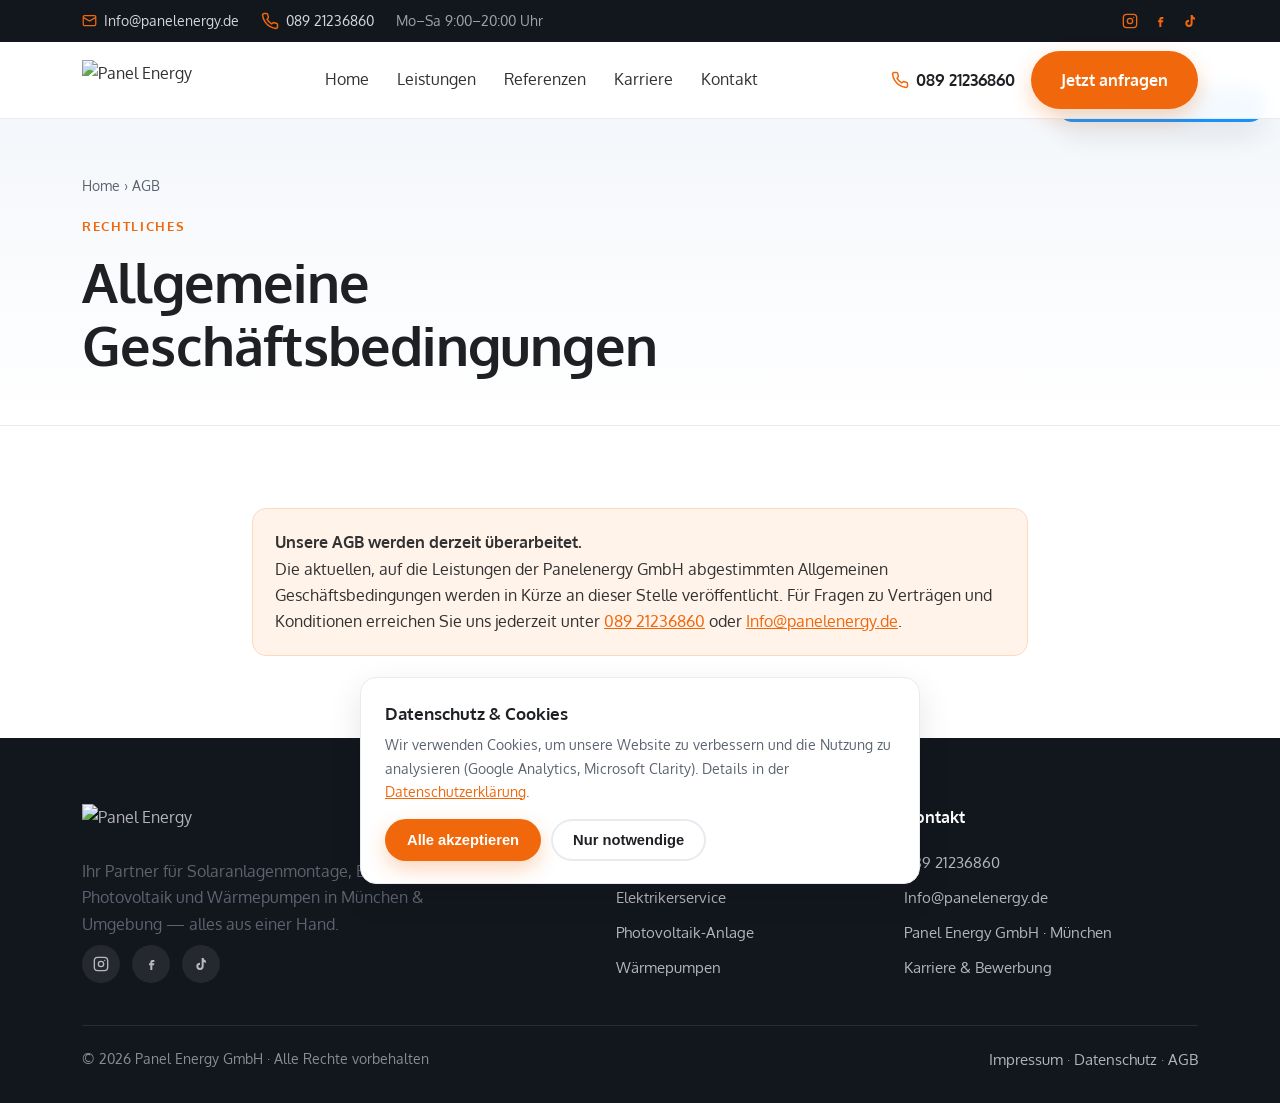
==== agb.html @ 55b68d63 "v3: ThermoSol-Vollflaechen-Hero (3 Buttons: Beratung/Telefon/Referenzen), Angebots-Panel neu gestalt" ====
<!DOCTYPE html>
<html lang="de">
<head>
<meta charset="UTF-8">
<meta name="viewport" content="width=device-width, initial-scale=1.0">
<title>AGB — Panel Energy München</title>
<meta name="description" content="Allgemeine Geschäftsbedingungen der Panelenergy GmbH, München.">
<meta name="robots" content="noindex, nofollow">
<link rel="preconnect" href="https://fonts.googleapis.com"><link rel="preconnect" href="https://fonts.gstatic.com" crossorigin>
<link href="https://fonts.googleapis.com/css2?family=Oxygen:wght@300;400;700&display=swap" rel="stylesheet">
<link rel="stylesheet" href="assets/style.css">
</head>
<body data-page="agb">
<div id="hdr"></div>

<section class="phero"><div class="wrap">
  <div class="crumb"><a href="index.html">Home</a> › AGB</div>
  <span class="eyebrow">Rechtliches</span>
  <h1>Allgemeine Geschäftsbedingungen</h1>
</div></section>

<section><div class="wrap prose">
  <div class="notice"><strong>Unsere AGB werden derzeit überarbeitet.</strong><br>Die aktuellen, auf die Leistungen der Panelenergy GmbH abgestimmten Allgemeinen Geschäftsbedingungen werden in Kürze an dieser Stelle veröffentlicht. Für Fragen zu Verträgen und Konditionen erreichen Sie uns jederzeit unter <a href="tel:+498921236860">089 21236860</a> oder <a href="mailto:Info@panelenergy.de">Info@panelenergy.de</a>.</div>
</div></section>

<div id="ftr"></div>
<script src="assets/site.js"></script>
</body>
</html>
---- assets/style.css ----
:root{
  --orange:#F0670C; --orange-600:#d25a09; --blue:#008AFD; --blue-600:#0072d6;
  --ink:#1e2024; --ink-2:#323232; --muted:#5b6470; --line:#e7ebf0;
  --bg:#ffffff; --soft:#f4f7fb; --dark:#12161d;
  --radius:14px; --shadow:0 12px 34px rgba(20,24,31,.10); --shadow-sm:0 4px 14px rgba(20,24,31,.06); --wrap:1160px;
  --font:'Oxygen', system-ui, -apple-system, 'Segoe UI', Roboto, sans-serif;
}
*{box-sizing:border-box;margin:0;padding:0}
html{scroll-behavior:smooth}
body{font-family:var(--font);color:var(--ink-2);background:var(--bg);line-height:1.65;-webkit-font-smoothing:antialiased;overflow-x:hidden}
h1,h2,h3{color:var(--ink);line-height:1.18;font-weight:700;letter-spacing:-.015em}
h1{font-size:clamp(2.05rem,4.6vw,3.35rem)}
h2{font-size:clamp(1.65rem,3.4vw,2.4rem)}
h3{font-size:1.2rem}
p{color:var(--muted)}
a{color:inherit;text-decoration:none}
img{max-width:100%;display:block}
.wrap{max-width:var(--wrap);margin:0 auto;padding:0 22px}
section{padding:82px 0}
.eyebrow{display:inline-block;font-size:.8rem;font-weight:700;letter-spacing:.13em;text-transform:uppercase;color:var(--orange);margin-bottom:14px}
.lead{font-size:1.14rem;max-width:60ch}
.btn{display:inline-flex;align-items:center;gap:.5em;font-weight:700;font-size:1rem;padding:14px 28px;border-radius:999px;transition:transform .18s,background .18s,box-shadow .18s;cursor:pointer;border:2px solid transparent;white-space:nowrap}
.btn-primary{background:var(--orange);color:#fff;box-shadow:0 8px 20px rgba(240,103,12,.28)}
.btn-primary:hover{background:var(--orange-600);transform:translateY(-2px);box-shadow:0 12px 26px rgba(240,103,12,.38)}
.btn-ghost{background:#fff;color:var(--ink);border-color:var(--line)}
.btn-ghost:hover{border-color:var(--orange);color:var(--orange);transform:translateY(-2px)}
.btn-light{background:rgba(255,255,255,.14);color:#fff;border-color:rgba(255,255,255,.3)}
.btn-light:hover{background:rgba(255,255,255,.24)}
.btn-block{width:100%;justify-content:center}
.center{text-align:center}
.head{max-width:660px;margin:0 auto 50px;text-align:center}
.head p{margin-top:12px}
.soft{background:var(--soft)}

.reveal{opacity:0;transform:translateY(26px);transition:opacity .7s ease,transform .7s ease}
.reveal.in{opacity:1;transform:none}
.reveal.d1{transition-delay:.08s}.reveal.d2{transition-delay:.16s}.reveal.d3{transition-delay:.24s}

/* Top info bar */
.topbar{background:var(--dark);color:rgba(255,255,255,.82);font-size:.86rem}
.topbar .wrap{display:flex;align-items:center;justify-content:space-between;height:42px;gap:20px}
.topbar .ti{display:flex;align-items:center;gap:22px;flex-wrap:wrap}
.topbar a{color:rgba(255,255,255,.82);display:inline-flex;align-items:center;gap:7px}
.topbar a:hover{color:#fff}.topbar svg{color:var(--orange)}
.topbar .soc{display:flex;gap:14px}.topbar .soc a:hover{color:var(--orange)}

/* Header */
header{position:sticky;top:0;z-index:50;background:rgba(255,255,255,.94);backdrop-filter:blur(10px);border-bottom:1px solid var(--line);transition:box-shadow .2s}
header.scrolled{box-shadow:var(--shadow-sm)}
.nav{display:flex;align-items:center;justify-content:space-between;height:76px}
.logo img{height:40px;width:auto}
.menu{display:flex;align-items:center;gap:28px}
.menu a{font-size:.98rem;color:var(--ink-2);font-weight:400;position:relative;padding:4px 0}
.menu a::after{content:"";position:absolute;left:0;bottom:-2px;width:0;height:2px;background:var(--orange);transition:width .22s}
.menu a:hover,.menu a.active{color:var(--orange)}
.menu a:hover::after,.menu a.active::after{width:100%}
.nav-cta{display:flex;align-items:center;gap:16px}
.phone{display:flex;align-items:center;gap:7px;font-weight:700;color:var(--ink);white-space:nowrap}
.phone svg{color:var(--orange)}
.burger{display:none;background:none;border:0;cursor:pointer;padding:6px}
.burger span{display:block;width:26px;height:2px;background:var(--ink);margin:5px 0;transition:.2s}

/* Hero (home) */
.hero{background:radial-gradient(1200px 500px at 78% -8%,#eaf3ff 0,transparent 60%),linear-gradient(180deg,var(--soft),#fff);overflow:hidden}
.hero-grid{display:grid;grid-template-columns:1.05fr .95fr;gap:52px;align-items:center}
.hero h1{margin-bottom:18px}.hero .lead{margin-bottom:28px}
.hero-cta{display:flex;gap:14px;flex-wrap:wrap;margin-bottom:26px}
.chips{display:flex;flex-wrap:wrap;gap:10px 22px}
.chip{display:flex;align-items:center;gap:8px;font-weight:700;color:var(--ink);font-size:.95rem}
.chip svg{color:var(--blue);flex:none}
.hero-img{position:relative}
.hero-img>img{width:100%;border-radius:20px;box-shadow:var(--shadow);object-fit:cover;aspect-ratio:4/3;background:linear-gradient(135deg,#dfeafc,#ffe6d3)}
.hero-badge{position:absolute;left:-14px;bottom:24px;background:#fff;border-radius:14px;box-shadow:var(--shadow);padding:14px 18px;display:flex;align-items:center;gap:12px;animation:float 4s ease-in-out infinite}
@keyframes float{0%,100%{transform:translateY(0)}50%{transform:translateY(-9px)}}
.hero-badge .num{font-size:1.5rem;font-weight:700;color:var(--orange);line-height:1}
.hero-badge small{color:var(--muted);font-size:.82rem}

/* Page hero (subpages) */
.phero{background:linear-gradient(180deg,var(--soft),#fff);padding:56px 0 48px;border-bottom:1px solid var(--line)}
.phero .crumb{font-size:.86rem;color:var(--muted);margin-bottom:14px}
.phero .crumb a:hover{color:var(--orange)}
.phero h1{max-width:20ch}
.phero p{margin-top:14px;max-width:60ch;font-size:1.1rem}

/* Partner bar */
.partners{border-top:1px solid var(--line);border-bottom:1px solid var(--line);background:#fff}
.partners .wrap{display:flex;align-items:center;justify-content:center;gap:14px 40px;flex-wrap:wrap;padding:26px 22px}
.partners span:first-child{color:var(--muted);font-size:.9rem}
.partners b{font-size:1.15rem;color:var(--ink);letter-spacing:.02em;opacity:.72}

/* Service cards */
.grid-4{display:grid;grid-template-columns:repeat(4,1fr);gap:24px}
.grid-2{display:grid;grid-template-columns:1fr 1fr;gap:24px}
.scard{background:#fff;border:1px solid var(--line);border-radius:var(--radius);overflow:hidden;transition:transform .22s,box-shadow .22s,border-color .22s;display:block}
.scard:hover{transform:translateY(-6px);box-shadow:var(--shadow);border-color:transparent}
.scard .ph{aspect-ratio:16/11;overflow:hidden;background:var(--soft)}
.scard .ph img{width:100%;height:100%;object-fit:cover;transition:transform .5s}
.scard:hover .ph img{transform:scale(1.07)}
.scard .bd{padding:22px 22px 26px}
.scard h3{margin-bottom:8px}.scard p{font-size:.94rem;margin-bottom:14px}
.more{font-weight:700;color:var(--orange);font-size:.92rem;display:inline-flex;align-items:center;gap:6px;transition:gap .2s}
.more:hover{gap:11px}

/* Steps */
.grid-3{display:grid;grid-template-columns:repeat(3,1fr);gap:24px}
.step{background:#fff;border-radius:var(--radius);padding:32px 28px;border:1px solid var(--line);transition:transform .2s,box-shadow .2s}
.step:hover{transform:translateY(-5px);box-shadow:var(--shadow)}
.step .n{font-size:2.5rem;font-weight:700;color:#ffd0b0;line-height:1;margin-bottom:10px}
.step h3{margin-bottom:8px}.step p{font-size:.95rem}

/* Advantages + stats */
.adv-grid{display:grid;grid-template-columns:1fr 1fr;gap:54px;align-items:center}
.adv ul{list-style:none;margin-top:22px;display:grid;gap:16px}
.adv li{display:flex;gap:13px;align-items:flex-start}
.adv li svg{color:var(--blue);flex:none;margin-top:3px}
.adv li b{color:var(--ink);display:block}.adv li span{color:var(--muted);font-size:.95rem}
.stats{display:grid;grid-template-columns:1fr 1fr;gap:18px}
.stat{background:var(--dark);color:#fff;border-radius:var(--radius);padding:30px 26px}
.stat .v{font-size:2.1rem;font-weight:700;color:#fff;line-height:1}
.stat .v em{color:var(--orange);font-style:normal}
.stat small{color:rgba(255,255,255,.7);font-size:.9rem;display:block;margin-top:6px}

/* Quiz / Anfrage-Panel */
.offer{background:linear-gradient(135deg,#12161d,#1e2836);color:#fff}
.offer .head h2{color:#fff}.offer .head p{color:rgba(255,255,255,.75)}
.quiz{max-width:720px;margin:0 auto;background:rgba(255,255,255,.05);border:1px solid rgba(255,255,255,.12);border-radius:22px;padding:36px}
.quiz .prog{height:7px;border-radius:99px;background:rgba(255,255,255,.14);margin-bottom:24px;overflow:hidden}
.quiz .prog i{display:block;height:100%;background:var(--orange);width:20%;transition:width .4s}
.quiz .q{font-size:1.3rem;font-weight:700;color:#fff;text-align:center;margin-bottom:24px}
.qstep{display:none}.qstep.active{display:block;animation:fade .4s}
@keyframes fade{from{opacity:0;transform:translateY(8px)}to{opacity:1;transform:none}}
.opts{display:grid;grid-template-columns:repeat(4,1fr);gap:14px}
.opts.two{grid-template-columns:repeat(2,1fr);max-width:460px;margin:0 auto}
.opt{background:rgba(255,255,255,.05);border:1.5px solid rgba(255,255,255,.16);border-radius:14px;padding:16px 10px;text-align:center;font-weight:700;color:#fff;cursor:pointer;transition:.16s}
.opt img{width:100%;aspect-ratio:1;object-fit:cover;border-radius:10px;margin-bottom:10px;background:rgba(255,255,255,.08)}
.opt:hover{border-color:var(--orange);background:rgba(240,103,12,.16);transform:translateY(-3px)}
.quiz .foot{display:flex;justify-content:space-between;align-items:center;margin-top:22px;color:rgba(255,255,255,.55);font-size:.85rem}
.quiz .back{background:none;border:0;color:rgba(255,255,255,.6);cursor:pointer;font-family:inherit;font-size:.9rem}
.quiz .back:hover{color:#fff}

/* Forms */
.form-grid{display:grid;grid-template-columns:1fr 1fr;gap:16px}
.field{display:flex;flex-direction:column;gap:6px}
.field.full{grid-column:span 2}
.field label{font-size:.88rem;font-weight:700;color:var(--ink)}
.field input,.field select,.field textarea{background:#fff;border:1.5px solid var(--line);border-radius:10px;padding:13px 15px;font-family:inherit;font-size:.97rem;color:var(--ink-2);width:100%}
.field textarea{min-height:120px;resize:vertical}
.field input:focus,.field select,.field textarea:focus{outline:none;border-color:var(--orange)}
.consent{display:flex;gap:10px;align-items:flex-start;font-size:.86rem;color:var(--muted)}
.consent input{margin-top:3px;flex:none}
.contact-split{display:grid;grid-template-columns:.9fr 1.1fr;gap:44px;align-items:start}
.contact-info{display:grid;gap:20px}
.ci{display:flex;gap:14px;align-items:flex-start}
.ci .ico{width:46px;height:46px;border-radius:12px;background:#fff3ea;display:grid;place-items:center;color:var(--orange);flex:none}
.ci b{color:var(--ink);display:block}.ci span{color:var(--muted);font-size:.95rem}
.form-card{background:#fff;border:1px solid var(--line);border-radius:18px;padding:32px;box-shadow:var(--shadow-sm)}
.form-ok{text-align:center;padding:26px 10px}
.form-ok .tick{font-size:2.6rem}

/* Gallery / references */
.gallery{display:grid;grid-template-columns:repeat(3,1fr);gap:18px}
.gitem{border-radius:14px;overflow:hidden;position:relative;aspect-ratio:4/3;background:var(--soft)}
.gitem img{width:100%;height:100%;object-fit:cover;transition:transform .5s}
.gitem:hover img{transform:scale(1.06)}
.gitem .cap{position:absolute;left:0;right:0;bottom:0;padding:26px 16px 14px;color:#fff;font-weight:700;font-size:.95rem;background:linear-gradient(transparent,rgba(0,0,0,.72))}
.testi{display:grid;grid-template-columns:repeat(3,1fr);gap:22px}
.tcard{background:#fff;border:1px solid var(--line);border-radius:var(--radius);padding:26px}
.tcard .stars{color:var(--orange);letter-spacing:2px;margin-bottom:10px}
.tcard p{color:var(--ink-2);font-style:italic}
.tcard .who{margin-top:14px;font-weight:700;color:var(--ink);font-style:normal;font-size:.92rem}

/* FAQ */
.faq-list{max-width:780px;margin:0 auto;display:grid;gap:12px}
details{background:#fff;border:1px solid var(--line);border-radius:12px;padding:2px 22px;transition:box-shadow .2s}
details[open]{box-shadow:var(--shadow-sm)}
summary{cursor:pointer;font-weight:700;color:var(--ink);padding:18px 0;list-style:none;display:flex;justify-content:space-between;align-items:center;gap:16px}
summary::-webkit-details-marker{display:none}
summary::after{content:"+";color:var(--orange);font-size:1.5rem;font-weight:400;transition:.2s;flex:none}
details[open] summary::after{transform:rotate(45deg)}
details p{padding-bottom:20px;font-size:.97rem}

/* CTA band */
.cta-band{background:linear-gradient(120deg,var(--orange),var(--orange-600));color:#fff}
.cta-band .wrap{display:flex;align-items:center;justify-content:space-between;gap:30px;flex-wrap:wrap}
.cta-band h2{color:#fff}.cta-band p{color:rgba(255,255,255,.92);margin-top:6px}
.cta-band .phone-lg{font-size:1.6rem;font-weight:700;color:#fff;display:flex;align-items:center;gap:10px}

/* Footer */
footer{background:var(--dark);color:rgba(255,255,255,.68);padding:66px 0 30px}
.foot-grid{display:grid;grid-template-columns:2fr 1fr 1.2fr;gap:44px;padding-bottom:40px;border-bottom:1px solid rgba(255,255,255,.1)}
footer h4{color:#fff;font-size:1rem;margin-bottom:16px;font-weight:700}
footer .flogo{height:38px;margin-bottom:16px}
footer a{color:rgba(255,255,255,.68);font-size:.94rem;display:block;padding:5px 0}
footer a:hover{color:var(--orange)}
.fsoc{display:flex;gap:12px;margin-top:8px}
.fsoc a{width:38px;height:38px;border-radius:50%;background:rgba(255,255,255,.08);display:grid;place-items:center;padding:0}
.fsoc a:hover{background:var(--orange)}
.foot-bottom{display:flex;justify-content:space-between;gap:16px;flex-wrap:wrap;padding-top:22px;font-size:.86rem;color:rgba(255,255,255,.5)}
.foot-bottom a{display:inline;padding:0}

/* Popup modal */
.modal{position:fixed;inset:0;z-index:200;background:rgba(10,14,20,.6);backdrop-filter:blur(4px);display:none;align-items:center;justify-content:center;padding:20px;opacity:0;transition:opacity .3s}
.modal.show{display:flex;opacity:1}
.modal-box{background:#fff;border-radius:20px;max-width:460px;width:100%;padding:36px 32px;position:relative;box-shadow:var(--shadow);transform:translateY(16px);transition:transform .3s}
.modal.show .modal-box{transform:none}
.modal-x{position:absolute;top:14px;right:16px;background:none;border:0;font-size:1.7rem;color:var(--muted);cursor:pointer;line-height:1}
.modal-x:hover{color:var(--ink)}
.modal-box .eyebrow{margin-bottom:8px}.modal-box h3{font-size:1.5rem;margin-bottom:8px}.modal-box p{font-size:.95rem;margin-bottom:18px}
.mform{display:grid;gap:12px}
.mform input{background:var(--soft);border:1.5px solid var(--line);border-radius:10px;padding:13px 15px;font-family:inherit;font-size:.95rem}
.mform input:focus{outline:none;border-color:var(--orange)}

/* Cookie banner */
.cookie{position:fixed;left:16px;right:16px;bottom:16px;z-index:180;max-width:560px;margin:0 auto;background:#fff;border:1px solid var(--line);border-radius:16px;box-shadow:var(--shadow);padding:22px 24px;display:none}
.cookie.show{display:block;animation:cookieUp .4s}
@keyframes cookieUp{from{opacity:0;transform:translateY(20px)}to{opacity:1;transform:none}}
.cookie h4{color:var(--ink);font-size:1.05rem;margin-bottom:6px}
.cookie p{font-size:.88rem;margin-bottom:16px}
.cookie p a{color:var(--orange);text-decoration:underline}
.cookie .row{display:flex;gap:10px;flex-wrap:wrap}
.cookie .btn{padding:11px 20px;font-size:.92rem}
.btn-outline{background:#fff;color:var(--ink);border-color:var(--line)}
.btn-outline:hover{border-color:var(--orange);color:var(--orange)}

.draft-note{position:fixed;top:88px;right:14px;z-index:40;background:var(--blue);color:#fff;font-size:.74rem;font-weight:700;padding:7px 13px;border-radius:99px;box-shadow:var(--shadow);opacity:.92}

/* Responsive */
@media(max-width:980px){
  .hero-grid,.adv-grid,.contact-split{grid-template-columns:1fr;gap:38px}
  .hero-img{order:-1}
  .grid-4{grid-template-columns:1fr 1fr}
  .opts{grid-template-columns:repeat(2,1fr)}
  .gallery,.testi{grid-template-columns:1fr 1fr}
  .menu,.nav-cta .phone{display:none}
  .burger{display:block}
  .menu.open{display:flex;position:absolute;top:76px;left:0;right:0;flex-direction:column;background:#fff;border-bottom:1px solid var(--line);padding:14px 22px;gap:2px;box-shadow:var(--shadow);z-index:60}
  .menu.open a{padding:12px 0;border-bottom:1px solid var(--line);width:100%}
  .menu.open a::after{display:none}
}
@media(max-width:760px){
  .nav-cta .btn-primary{display:none}
  section{padding:58px 0}
  .grid-3,.grid-4,.grid-2,.foot-grid,.testi{grid-template-columns:1fr}
  .stats,.gallery{grid-template-columns:1fr 1fr}
  .form-grid{grid-template-columns:1fr}.field.full{grid-column:span 1}
  .topbar .ti .hrs,.topbar .ti .mail{display:none}
  .topbar .wrap{height:auto;padding-top:8px;padding-bottom:8px}
  .quiz{padding:24px 18px}.opts{grid-template-columns:1fr}.opts.two{grid-template-columns:1fr 1fr}
  .cta-band .wrap{flex-direction:column;align-items:flex-start}
}

/* === Full-bleed hero (home) === */
.hero2{position:relative;min-height:620px;display:flex;align-items:center;background:#0f141b;overflow:hidden}
.hero2 .bg{position:absolute;inset:0;z-index:0}
.hero2 .bg img{width:100%;height:100%;object-fit:cover}
.hero2 .bg::after{content:"";position:absolute;inset:0;background:linear-gradient(95deg,rgba(9,12,18,.92),rgba(9,12,18,.62) 55%,rgba(9,12,18,.28))}
.hero2 .wrap{position:relative;z-index:2;padding:96px 22px}
.hero2 .inner{max-width:660px}
.hero2 .eyebrow{color:#ffb37a}
.hero2 h1{color:#fff}.hero2 h1 em{color:var(--orange);font-style:normal}
.hero2 .lead{color:rgba(255,255,255,.85);margin:18px 0 28px}
.hero2 .hero-cta{margin-bottom:24px}
.hero2 .chips .chip{color:#fff}.hero2 .chips .chip svg{color:var(--orange)}
.btn-glass{background:rgba(255,255,255,.12);color:#fff;border-color:rgba(255,255,255,.32)}
.btn-glass:hover{background:rgba(255,255,255,.22);color:#fff;transform:translateY(-2px)}

/* === Redesigned Anfrage-Panel === */
.offer2{background:var(--soft)}
.quiz2{max-width:860px;margin:0 auto;background:#fff;border:1px solid var(--line);border-radius:22px;box-shadow:var(--shadow);padding:40px}
.quiz2 .prog{height:7px;border-radius:99px;background:var(--line);margin-bottom:26px;overflow:hidden}
.quiz2 .prog i{display:block;height:100%;background:var(--orange);width:20%;transition:width .4s}
.quiz2 .q{font-size:1.35rem;font-weight:700;color:var(--ink);text-align:center;margin-bottom:26px}
.opt2grid{display:grid;grid-template-columns:repeat(4,1fr);gap:14px}
.opt2grid.two{grid-template-columns:repeat(2,1fr);max-width:520px;margin:0 auto}
.opt2{background:#fff;border:1.5px solid var(--line);border-radius:16px;padding:14px 12px;text-align:center;font-weight:700;color:var(--ink);cursor:pointer;transition:.16s;font-size:.95rem}
.opt2 img{width:100%;aspect-ratio:1;object-fit:cover;border-radius:11px;margin-bottom:10px;background:var(--soft)}
.opt2:hover{border-color:var(--orange);box-shadow:var(--shadow-sm);transform:translateY(-3px)}
.quiz2 .foot{display:flex;justify-content:space-between;align-items:center;margin-top:24px;color:var(--muted);font-size:.85rem}
.quiz2 .back{background:none;border:0;color:var(--muted);cursor:pointer;font-family:inherit;font-size:.9rem}
.quiz2 .back:hover{color:var(--orange)}

/* === Legal / prose pages === */
.prose{max-width:820px;margin:0 auto}
.prose h2{font-size:1.3rem;margin:32px 0 10px}
.prose h3{font-size:1.08rem;margin:22px 0 8px}
.prose p{margin-bottom:12px}
.prose ul{margin:0 0 12px 20px}.prose li{margin-bottom:6px;color:var(--muted)}
.prose .box{background:var(--soft);border:1px solid var(--line);border-radius:14px;padding:22px 24px;margin-bottom:20px}
.prose .box p{margin-bottom:4px;color:var(--ink-2)}
.prose a{color:var(--orange);text-decoration:underline}
.notice{background:#fff3ea;border:1px solid #ffd9bf;border-radius:14px;padding:20px 22px;color:var(--ink-2)}
@media(max-width:980px){.opt2grid{grid-template-columns:repeat(2,1fr)}}
@media(max-width:760px){.hero2{min-height:520px}.hero2 .wrap{padding:70px 22px}.quiz2{padding:26px 18px}.opt2grid{grid-template-columns:1fr 1fr}}
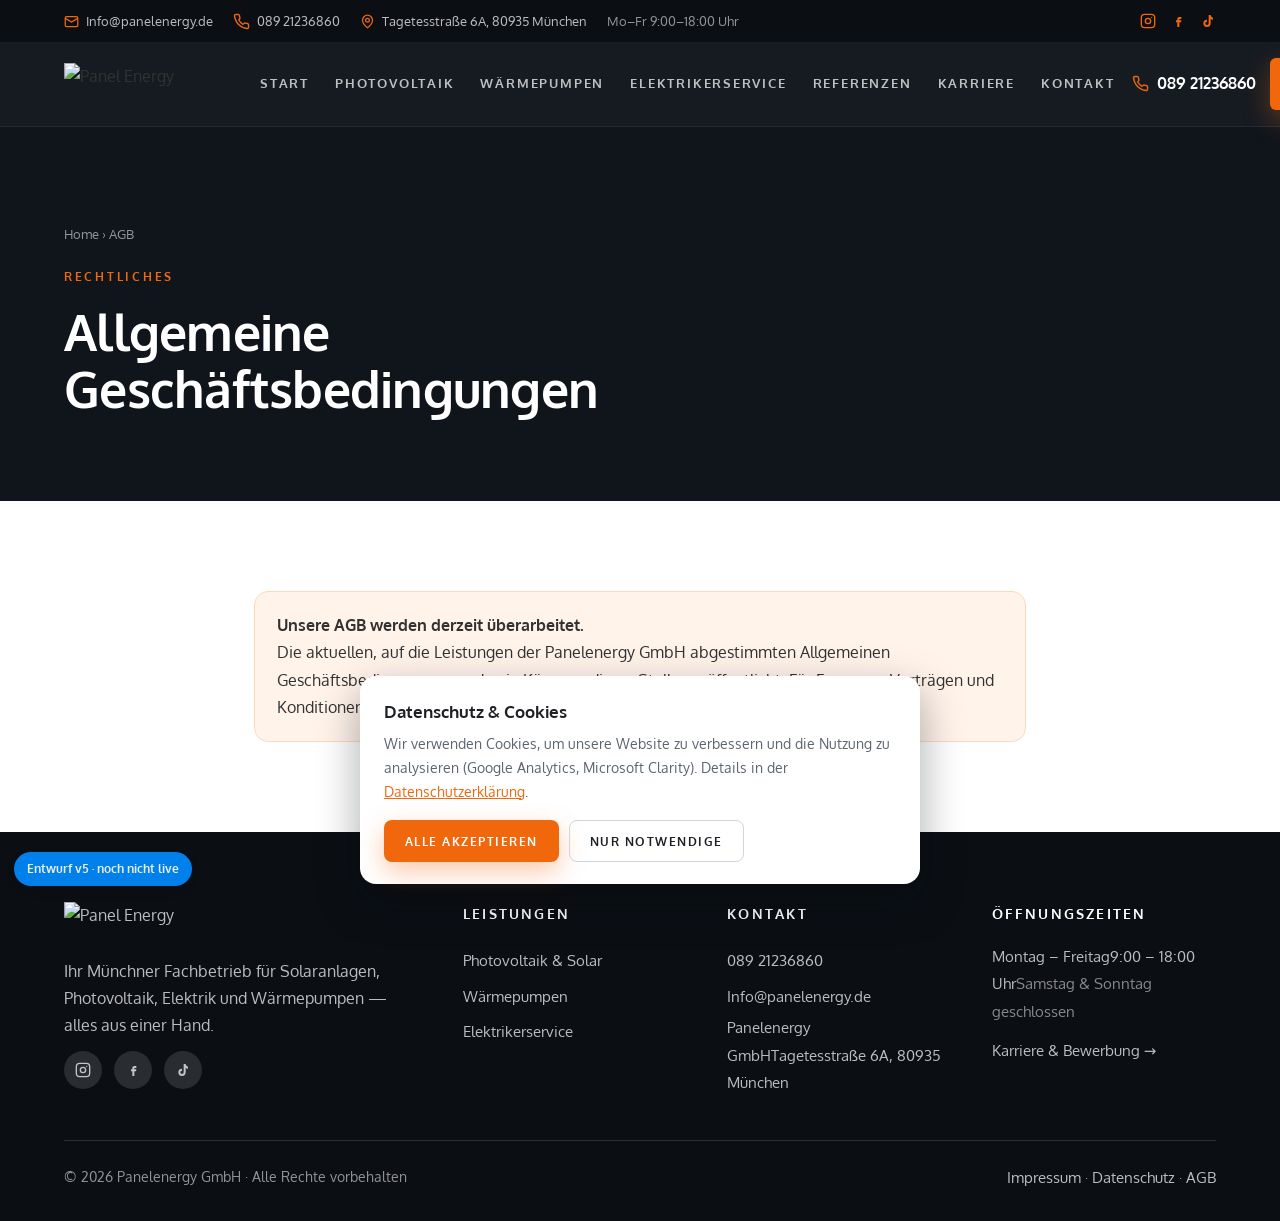
==== commit e5694b2a: "v7: Echte Viessmann-Produktbilder (Vitocal/Vitovolt/Vitocharge 5-10-15kWh/Wallbox) auf Unterseiten +" ====
--- a/agb.html
+++ b/agb.html
@@ -8,6 +8,7 @@
 <meta name="robots" content="noindex, nofollow">
 <link rel="preconnect" href="https://fonts.googleapis.com"><link rel="preconnect" href="https://fonts.gstatic.com" crossorigin>
 <link href="https://fonts.googleapis.com/css2?family=Oxygen:wght@300;400;700&display=swap" rel="stylesheet">
+<link rel="icon" type="image/svg+xml" href="assets/favicon.svg">
 <link rel="stylesheet" href="assets/style.css">
 </head>
 <body data-page="agb">
--- a/assets/style.css
+++ b/assets/style.css
@@ -1,163 +1,268 @@
+/* ============================================================
+   PANEL ENERGY — v4 "Premium Dark" (Aufbau & Nutzerführung nach
+   ThermoSol-Vorbild, eigenständiges Design in Panel-Energy-CI)
+   ============================================================ */
 :root{
-  --orange:#F0670C; --orange-600:#d25a09; --blue:#008AFD; --blue-600:#0072d6;
+  --orange:#F0670C; --orange-600:#d25a09; --blue:#008AFD;
   --ink:#1e2024; --ink-2:#323232; --muted:#5b6470; --line:#e7ebf0;
-  --bg:#ffffff; --soft:#f4f7fb; --dark:#12161d;
-  --radius:14px; --shadow:0 12px 34px rgba(20,24,31,.10); --shadow-sm:0 4px 14px rgba(20,24,31,.06); --wrap:1160px;
+  --dark-0:#0b0f14; --dark-1:#10151c; --dark-2:#161d26; --dark-3:#1e2731;
+  --w:#ffffff; --w72:rgba(255,255,255,.72); --w55:rgba(255,255,255,.55); --w12:rgba(255,255,255,.12);
+  --soft:#f4f7fb;
+  --radius:14px; --shadow:0 16px 44px rgba(5,8,12,.35); --shadow-sm:0 4px 14px rgba(20,24,31,.08); --wrap:1200px;
   --font:'Oxygen', system-ui, -apple-system, 'Segoe UI', Roboto, sans-serif;
 }
 *{box-sizing:border-box;margin:0;padding:0}
 html{scroll-behavior:smooth}
-body{font-family:var(--font);color:var(--ink-2);background:var(--bg);line-height:1.65;-webkit-font-smoothing:antialiased;overflow-x:hidden}
-h1,h2,h3{color:var(--ink);line-height:1.18;font-weight:700;letter-spacing:-.015em}
-h1{font-size:clamp(2.05rem,4.6vw,3.35rem)}
-h2{font-size:clamp(1.65rem,3.4vw,2.4rem)}
-h3{font-size:1.2rem}
+body{font-family:var(--font);color:var(--ink-2);background:#fff;line-height:1.7;-webkit-font-smoothing:antialiased;overflow-x:hidden}
+h1,h2,h3{color:var(--ink);line-height:1.15;font-weight:700;letter-spacing:-.015em}
+h1{font-size:clamp(2.3rem,5vw,4rem)}
+h2{font-size:clamp(1.7rem,3.4vw,2.5rem)}
+h3{font-size:1.18rem}
 p{color:var(--muted)}
 a{color:inherit;text-decoration:none}
 img{max-width:100%;display:block}
-.wrap{max-width:var(--wrap);margin:0 auto;padding:0 22px}
-section{padding:82px 0}
-.eyebrow{display:inline-block;font-size:.8rem;font-weight:700;letter-spacing:.13em;text-transform:uppercase;color:var(--orange);margin-bottom:14px}
-.lead{font-size:1.14rem;max-width:60ch}
-.btn{display:inline-flex;align-items:center;gap:.5em;font-weight:700;font-size:1rem;padding:14px 28px;border-radius:999px;transition:transform .18s,background .18s,box-shadow .18s;cursor:pointer;border:2px solid transparent;white-space:nowrap}
-.btn-primary{background:var(--orange);color:#fff;box-shadow:0 8px 20px rgba(240,103,12,.28)}
-.btn-primary:hover{background:var(--orange-600);transform:translateY(-2px);box-shadow:0 12px 26px rgba(240,103,12,.38)}
-.btn-ghost{background:#fff;color:var(--ink);border-color:var(--line)}
-.btn-ghost:hover{border-color:var(--orange);color:var(--orange);transform:translateY(-2px)}
-.btn-light{background:rgba(255,255,255,.14);color:#fff;border-color:rgba(255,255,255,.3)}
-.btn-light:hover{background:rgba(255,255,255,.24)}
-.btn-block{width:100%;justify-content:center}
+.wrap{max-width:var(--wrap);margin:0 auto;padding:0 24px}
+section{padding:90px 0}
+.eyebrow{display:inline-block;font-size:.78rem;font-weight:700;letter-spacing:.22em;text-transform:uppercase;color:var(--orange);margin-bottom:16px}
+.lead{font-size:1.14rem;max-width:62ch}
 .center{text-align:center}
-.head{max-width:660px;margin:0 auto 50px;text-align:center}
+.head{max-width:700px;margin:0 auto 54px;text-align:center}
 .head p{margin-top:12px}
-.soft{background:var(--soft)}
-
-.reveal{opacity:0;transform:translateY(26px);transition:opacity .7s ease,transform .7s ease}
+
+/* Dark sections */
+.sec-dark{background:var(--dark-1)}
+.sec-darker{background:var(--dark-0)}
+.sec-dark h1,.sec-dark h2,.sec-dark h3,.sec-darker h1,.sec-darker h2,.sec-darker h3{color:var(--w)}
+.sec-dark p,.sec-darker p{color:var(--w72)}
+.sec-soft{background:var(--soft)}
+
+/* Buttons — uppercase, ThermoSol-artig */
+.btn{display:inline-flex;align-items:center;justify-content:center;gap:.55em;font-weight:700;font-size:.86rem;letter-spacing:.12em;text-transform:uppercase;padding:16px 30px;border-radius:6px;transition:transform .18s,background .18s,box-shadow .18s,border-color .18s;cursor:pointer;border:1.5px solid transparent;white-space:nowrap;font-family:inherit}
+.btn-primary{background:var(--orange);color:#fff;box-shadow:0 10px 26px rgba(240,103,12,.35)}
+.btn-primary:hover{background:var(--orange-600);transform:translateY(-2px)}
+.btn-glass{background:rgba(255,255,255,.08);color:#fff;border-color:rgba(255,255,255,.35);backdrop-filter:blur(4px)}
+.btn-glass:hover{background:rgba(255,255,255,.18);transform:translateY(-2px)}
+.btn-dark{background:var(--dark-1);color:#fff}
+.btn-dark:hover{background:var(--dark-3);transform:translateY(-2px)}
+.btn-outline{background:transparent;color:var(--ink);border-color:#cdd5de}
+.btn-outline:hover{border-color:var(--orange);color:var(--orange)}
+.btn-block{width:100%}
+
+/* Reveal */
+.reveal{opacity:0;transform:translateY(30px);transition:opacity .8s ease,transform .8s ease}
 .reveal.in{opacity:1;transform:none}
-.reveal.d1{transition-delay:.08s}.reveal.d2{transition-delay:.16s}.reveal.d3{transition-delay:.24s}
-
-/* Top info bar */
-.topbar{background:var(--dark);color:rgba(255,255,255,.82);font-size:.86rem}
-.topbar .wrap{display:flex;align-items:center;justify-content:space-between;height:42px;gap:20px}
-.topbar .ti{display:flex;align-items:center;gap:22px;flex-wrap:wrap}
-.topbar a{color:rgba(255,255,255,.82);display:inline-flex;align-items:center;gap:7px}
-.topbar a:hover{color:#fff}.topbar svg{color:var(--orange)}
-.topbar .soc{display:flex;gap:14px}.topbar .soc a:hover{color:var(--orange)}
-
-/* Header */
-header{position:sticky;top:0;z-index:50;background:rgba(255,255,255,.94);backdrop-filter:blur(10px);border-bottom:1px solid var(--line);transition:box-shadow .2s}
-header.scrolled{box-shadow:var(--shadow-sm)}
-.nav{display:flex;align-items:center;justify-content:space-between;height:76px}
-.logo img{height:40px;width:auto}
-.menu{display:flex;align-items:center;gap:28px}
-.menu a{font-size:.98rem;color:var(--ink-2);font-weight:400;position:relative;padding:4px 0}
-.menu a::after{content:"";position:absolute;left:0;bottom:-2px;width:0;height:2px;background:var(--orange);transition:width .22s}
-.menu a:hover,.menu a.active{color:var(--orange)}
+.reveal.d1{transition-delay:.1s}.reveal.d2{transition-delay:.2s}.reveal.d3{transition-delay:.3s}
+
+/* Topbar */
+.topbar{background:var(--dark-0);color:var(--w72);font-size:.84rem;position:relative;z-index:60}
+.topbar .wrap{display:flex;align-items:center;justify-content:space-between;min-height:42px;gap:18px}
+.topbar .ti{display:flex;align-items:center;gap:20px;flex-wrap:wrap}
+.topbar a{color:var(--w72);display:inline-flex;align-items:center;gap:7px}
+.topbar a:hover{color:#fff}
+.topbar svg{color:var(--orange)}
+.topbar .soc{display:flex;gap:14px}
+.topbar .soc a:hover{color:var(--orange)}
+
+/* Header — dunkel & sticky (ThermoSol) */
+header{position:sticky;top:0;z-index:50;background:rgba(13,18,25,.96);backdrop-filter:blur(12px);border-bottom:1px solid rgba(255,255,255,.07);transition:box-shadow .2s}
+header.scrolled{box-shadow:0 10px 30px rgba(0,0,0,.4)}
+.nav{display:flex;align-items:center;justify-content:space-between;height:84px;gap:18px}
+.logo{flex:none;display:block;width:178px}
+.logo img{height:42px;width:178px;max-width:none;object-fit:contain;object-position:left center}
+.menu{display:flex;align-items:center;gap:26px}
+.menu a{font-size:.8rem;font-weight:700;letter-spacing:.14em;text-transform:uppercase;color:var(--w72);position:relative;padding:6px 0}
+.menu a::after{content:"";position:absolute;left:0;bottom:0;width:0;height:2px;background:var(--orange);transition:width .22s}
+.menu a:hover,.menu a.active{color:#fff}
 .menu a:hover::after,.menu a.active::after{width:100%}
-.nav-cta{display:flex;align-items:center;gap:16px}
-.phone{display:flex;align-items:center;gap:7px;font-weight:700;color:var(--ink);white-space:nowrap}
+.nav-cta{display:flex;align-items:center;gap:14px}
+.nav-cta .btn{padding:13px 22px}
+.phone{display:flex;align-items:center;gap:8px;font-weight:700;color:#fff;white-space:nowrap}
 .phone svg{color:var(--orange)}
 .burger{display:none;background:none;border:0;cursor:pointer;padding:6px}
-.burger span{display:block;width:26px;height:2px;background:var(--ink);margin:5px 0;transition:.2s}
-
-/* Hero (home) */
-.hero{background:radial-gradient(1200px 500px at 78% -8%,#eaf3ff 0,transparent 60%),linear-gradient(180deg,var(--soft),#fff);overflow:hidden}
-.hero-grid{display:grid;grid-template-columns:1.05fr .95fr;gap:52px;align-items:center}
-.hero h1{margin-bottom:18px}.hero .lead{margin-bottom:28px}
-.hero-cta{display:flex;gap:14px;flex-wrap:wrap;margin-bottom:26px}
-.chips{display:flex;flex-wrap:wrap;gap:10px 22px}
-.chip{display:flex;align-items:center;gap:8px;font-weight:700;color:var(--ink);font-size:.95rem}
-.chip svg{color:var(--blue);flex:none}
-.hero-img{position:relative}
-.hero-img>img{width:100%;border-radius:20px;box-shadow:var(--shadow);object-fit:cover;aspect-ratio:4/3;background:linear-gradient(135deg,#dfeafc,#ffe6d3)}
-.hero-badge{position:absolute;left:-14px;bottom:24px;background:#fff;border-radius:14px;box-shadow:var(--shadow);padding:14px 18px;display:flex;align-items:center;gap:12px;animation:float 4s ease-in-out infinite}
-@keyframes float{0%,100%{transform:translateY(0)}50%{transform:translateY(-9px)}}
-.hero-badge .num{font-size:1.5rem;font-weight:700;color:var(--orange);line-height:1}
-.hero-badge small{color:var(--muted);font-size:.82rem}
-
-/* Page hero (subpages) */
-.phero{background:linear-gradient(180deg,var(--soft),#fff);padding:56px 0 48px;border-bottom:1px solid var(--line)}
-.phero .crumb{font-size:.86rem;color:var(--muted);margin-bottom:14px}
+.burger span{display:block;width:26px;height:2px;background:#fff;margin:5px 0;transition:.2s}
+
+/* HERO — volle Fläche */
+.hero3{position:relative;min-height:88vh;display:flex;align-items:center;background:var(--dark-0);overflow:hidden}
+.hero3 .bg{position:absolute;inset:0}
+.hero3 .bg img{width:100%;height:100%;object-fit:cover}
+.hero3 .bg::after{content:"";position:absolute;inset:0;background:linear-gradient(100deg,rgba(7,10,15,.94) 8%,rgba(7,10,15,.66) 48%,rgba(7,10,15,.30))}
+.hero3 .wrap{position:relative;z-index:2;padding-top:110px;padding-bottom:120px}
+.hero3 .inner{max-width:760px}
+.hero3 h1{color:#fff;margin-bottom:22px}
+.hero3 h1 em{color:var(--orange);font-style:normal}
+.hero3 .lead{color:var(--w72);margin-bottom:34px}
+.hero3 .hero-cta{display:flex;gap:14px;flex-wrap:wrap;margin-bottom:30px}
+.hero3 .chips{display:flex;flex-wrap:wrap;gap:12px 26px}
+.hero3 .chip{display:flex;align-items:center;gap:8px;font-weight:700;color:#fff;font-size:.92rem}
+.hero3 .chip svg{color:var(--orange);flex:none}
+.scroll-cue{position:absolute;left:50%;bottom:26px;transform:translateX(-50%);z-index:3;width:26px;height:44px;border:2px solid rgba(255,255,255,.4);border-radius:16px}
+.scroll-cue::after{content:"";position:absolute;left:50%;top:8px;width:4px;height:9px;margin-left:-2px;border-radius:4px;background:var(--orange);animation:cue 1.6s infinite}
+@keyframes cue{0%{transform:translateY(0);opacity:1}70%{transform:translateY(14px);opacity:0}100%{opacity:0}}
+
+/* Trust-Strip */
+.trust{background:var(--dark-2);border-top:1px solid var(--w12);border-bottom:1px solid var(--w12)}
+.trust .wrap{display:grid;grid-template-columns:1.3fr 1fr;gap:40px;align-items:center;padding-top:44px;padding-bottom:44px}
+.trust p{color:var(--w72);font-size:1.02rem;margin:0}
+.trust p strong{color:#fff}
+.trust .logos{display:flex;gap:36px;justify-content:flex-end;flex-wrap:wrap;align-items:center}
+.trust .logos b{font-size:1.3rem;color:#fff;opacity:.85;letter-spacing:.05em}
+.trust .logos small{display:block;font-size:.68rem;color:var(--w55);letter-spacing:.14em;text-transform:uppercase;font-weight:400}
+
+/* Grosse Service-Karten */
+.svc-duo{display:grid;grid-template-columns:1fr 1fr;gap:28px}
+.svc{position:relative;border-radius:18px;overflow:hidden;min-height:440px;display:flex;align-items:flex-end;box-shadow:var(--shadow);transition:transform .25s}
+.svc:hover{transform:translateY(-8px)}
+.svc img{position:absolute;inset:0;width:100%;height:100%;object-fit:cover;transition:transform .6s}
+.svc:hover img{transform:scale(1.06)}
+.svc::after{content:"";position:absolute;inset:0;background:linear-gradient(180deg,rgba(8,11,16,0) 30%,rgba(8,11,16,.88) 82%)}
+.svc .bd{position:relative;z-index:2;padding:30px 30px 32px}
+.svc h3{color:#fff;font-size:1.6rem;margin-bottom:8px}
+.svc p{color:var(--w72);font-size:.98rem;max-width:44ch;margin-bottom:16px}
+.svc .more{font-weight:700;color:var(--orange);font-size:.82rem;letter-spacing:.14em;text-transform:uppercase;display:inline-flex;align-items:center;gap:8px;transition:gap .2s}
+.svc:hover .more{gap:14px}
+.svc-mini{display:grid;grid-template-columns:1fr 1fr;gap:28px;margin-top:28px}
+.svc.small{min-height:300px}
+.svc.small h3{font-size:1.3rem}
+
+/* Quality-Banner (fixed bg) */
+.quality{position:relative;padding:130px 0;background-image:url('https://images.unsplash.com/photo-1509391366360-2e959784a276?q=80&w=1800&auto=format&fit=crop');background-size:cover;background-position:center;background-attachment:fixed}
+.quality::after{content:"";position:absolute;inset:0;background:rgba(7,10,15,.78)}
+.quality .wrap{position:relative;z-index:2;max-width:820px;text-align:center}
+.quality h2{color:#fff;margin-bottom:16px}
+.quality p{color:var(--w72);font-size:1.08rem;margin-bottom:30px}
+
+/* Termin-Formular (weisser Block) */
+.booking{background:#fff}
+.booking .wrap{display:grid;grid-template-columns:.92fr 1.08fr;gap:56px;align-items:start}
+.form-card{background:#fff;border:1px solid var(--line);border-radius:18px;padding:36px;box-shadow:0 24px 60px rgba(20,24,31,.12)}
+.form-grid{display:grid;grid-template-columns:1fr 1fr;gap:16px}
+.field{display:flex;flex-direction:column;gap:6px}
+.field.full{grid-column:span 2}
+.field label{font-size:.85rem;font-weight:700;color:var(--ink)}
+.field input,.field select,.field textarea{background:#fff;border:1.5px solid var(--line);border-radius:8px;padding:14px 15px;font-family:inherit;font-size:.97rem;color:var(--ink-2);width:100%}
+.field textarea{min-height:110px;resize:vertical}
+.field input:focus,.field select:focus,.field textarea:focus{outline:none;border-color:var(--orange)}
+.consent{display:flex;gap:10px;align-items:flex-start;font-size:.84rem;color:var(--muted)}
+.consent input{margin-top:3px;flex:none}
+.consent a{color:var(--orange);text-decoration:underline}
+.contact-info{display:grid;gap:20px}
+.ci{display:flex;gap:14px;align-items:flex-start}
+.ci .ico{width:48px;height:48px;border-radius:10px;background:#fff3ea;display:grid;place-items:center;color:var(--orange);flex:none}
+.ci b{color:var(--ink);display:block}
+.ci span{color:var(--muted);font-size:.95rem}
+.form-ok{text-align:center;padding:28px 10px}
+.form-ok .tick{font-size:2.6rem}
+
+/* Benefits */
+.benefits .grid{display:grid;grid-template-columns:repeat(4,1fr);gap:26px}
+.ben{background:var(--dark-2);border:1px solid var(--w12);border-radius:16px;padding:32px 26px;transition:transform .2s,border-color .2s}
+.ben:hover{transform:translateY(-6px);border-color:rgba(240,103,12,.5)}
+.ben .ico{width:54px;height:54px;border-radius:12px;background:rgba(240,103,12,.14);display:grid;place-items:center;color:var(--orange);margin-bottom:18px}
+.ben h3{color:#fff;margin-bottom:8px;font-size:1.08rem}
+.ben p{color:var(--w72);font-size:.93rem}
+
+/* Counter-Band */
+.counters{background:var(--dark-0);border-top:1px solid var(--w12);border-bottom:1px solid var(--w12)}
+.counters .wrap{display:grid;grid-template-columns:repeat(4,1fr);gap:26px;padding-top:64px;padding-bottom:64px;text-align:center}
+.cnt .v{font-size:clamp(2.2rem,4vw,3.2rem);font-weight:700;color:var(--orange);line-height:1}
+.cnt .v span{color:var(--orange)}
+.cnt small{display:block;margin-top:10px;color:var(--w72);font-size:.92rem;letter-spacing:.06em}
+
+/* Produkt-Highlight */
+.product .wrap{display:grid;grid-template-columns:1fr 1fr;gap:56px;align-items:center}
+.product .ph{border-radius:18px;overflow:hidden;box-shadow:var(--shadow)}
+.product .ph img{width:100%;aspect-ratio:4/3;object-fit:cover}
+.product ul{list-style:none;margin:22px 0 30px;display:grid;gap:13px}
+.product li{display:flex;gap:12px;align-items:flex-start;color:var(--w72);font-size:.98rem}
+.product li svg{color:var(--orange);flex:none;margin-top:4px}
+.product li b{color:#fff}
+
+/* 4 Schritte */
+.steps4{background:#fff}
+.steps4 .grid{display:grid;grid-template-columns:repeat(4,1fr);gap:30px}
+.st4{position:relative;padding-top:14px}
+.st4 .n{font-size:4.2rem;font-weight:700;line-height:1;color:transparent;-webkit-text-stroke:2px #ffd0b0;margin-bottom:14px}
+.st4 h3{margin-bottom:8px}
+.st4 p{font-size:.95rem}
+
+/* Quiz / Anfrage-Panel */
+.offer2{background:var(--dark-1)}
+.offer2 .head h2{color:#fff}
+.offer2 .head p{color:var(--w72)}
+.quiz2{max-width:880px;margin:0 auto;background:#fff;border-radius:20px;box-shadow:var(--shadow);padding:42px}
+.quiz2 .prog{height:7px;border-radius:99px;background:var(--line);margin-bottom:28px;overflow:hidden}
+.quiz2 .prog i{display:block;height:100%;background:var(--orange);width:20%;transition:width .4s}
+.quiz2 .q{font-size:1.35rem;font-weight:700;color:var(--ink);text-align:center;margin-bottom:26px}
+.qstep{display:none}
+.qstep.active{display:block;animation:fade .4s}
+@keyframes fade{from{opacity:0;transform:translateY(8px)}to{opacity:1;transform:none}}
+.opt2grid{display:grid;grid-template-columns:repeat(4,1fr);gap:14px}
+.opt2grid.two{grid-template-columns:repeat(2,1fr);max-width:520px;margin:0 auto}
+.opt2{background:#fff;border:1.5px solid var(--line);border-radius:14px;padding:14px 12px;text-align:center;font-weight:700;color:var(--ink);cursor:pointer;transition:.16s;font-size:.94rem}
+.opt2 img{width:100%;aspect-ratio:1;object-fit:cover;border-radius:10px;margin-bottom:10px;background:var(--soft)}
+.opt2:hover{border-color:var(--orange);box-shadow:var(--shadow-sm);transform:translateY(-3px)}
+.quiz2 .foot{display:flex;justify-content:space-between;align-items:center;margin-top:24px;color:var(--muted);font-size:.84rem}
+.quiz2 .back{background:none;border:0;color:var(--muted);cursor:pointer;font-family:inherit;font-size:.9rem}
+.quiz2 .back:hover{color:var(--orange)}
+
+/* FAQ */
+.faq-list{max-width:800px;margin:0 auto;display:grid;gap:12px}
+details{background:var(--dark-2);border:1px solid var(--w12);border-radius:12px;padding:2px 22px}
+summary{cursor:pointer;font-weight:700;color:#fff;padding:18px 0;list-style:none;display:flex;justify-content:space-between;align-items:center;gap:16px}
+summary::-webkit-details-marker{display:none}
+summary::after{content:"+";color:var(--orange);font-size:1.5rem;font-weight:400;transition:.2s;flex:none}
+details[open] summary::after{transform:rotate(45deg)}
+details p{padding-bottom:20px;font-size:.96rem;color:var(--w72)}
+
+/* CTA-Band */
+.cta-band{background:linear-gradient(120deg,var(--orange),var(--orange-600));color:#fff;padding:74px 0}
+.cta-band .wrap{display:flex;align-items:center;justify-content:space-between;gap:30px;flex-wrap:wrap}
+.cta-band h2{color:#fff}
+.cta-band p{color:rgba(255,255,255,.92);margin-top:6px}
+.cta-band .phone-lg{font-size:1.7rem;font-weight:700;color:#fff;display:flex;align-items:center;gap:10px}
+.cta-band .btn-glass{border-color:rgba(255,255,255,.6)}
+
+/* Unterseiten-Hero */
+.phero{position:relative;background:var(--dark-1);padding:96px 0 84px;overflow:hidden}
+.phero .bgimg{position:absolute;inset:0}
+.phero .bgimg img{width:100%;height:100%;object-fit:cover;opacity:.28}
+.phero .bgimg::after{content:"";position:absolute;inset:0;background:linear-gradient(100deg,rgba(9,12,18,.9),rgba(9,12,18,.5))}
+.phero .wrap{position:relative;z-index:2}
+.phero .crumb{font-size:.84rem;color:var(--w55);margin-bottom:16px}
 .phero .crumb a:hover{color:var(--orange)}
-.phero h1{max-width:20ch}
-.phero p{margin-top:14px;max-width:60ch;font-size:1.1rem}
-
-/* Partner bar */
-.partners{border-top:1px solid var(--line);border-bottom:1px solid var(--line);background:#fff}
-.partners .wrap{display:flex;align-items:center;justify-content:center;gap:14px 40px;flex-wrap:wrap;padding:26px 22px}
-.partners span:first-child{color:var(--muted);font-size:.9rem}
-.partners b{font-size:1.15rem;color:var(--ink);letter-spacing:.02em;opacity:.72}
-
-/* Service cards */
+.phero h1{color:#fff;max-width:22ch;font-size:clamp(2rem,4.4vw,3.1rem)}
+.phero p{margin-top:16px;max-width:62ch;font-size:1.08rem;color:var(--w72)}
+
+/* Inhalts-Hilfsklassen (Unterseiten, hell) */
+.grid-2{display:grid;grid-template-columns:1fr 1fr;gap:24px}
+.grid-3{display:grid;grid-template-columns:repeat(3,1fr);gap:24px}
 .grid-4{display:grid;grid-template-columns:repeat(4,1fr);gap:24px}
-.grid-2{display:grid;grid-template-columns:1fr 1fr;gap:24px}
-.scard{background:#fff;border:1px solid var(--line);border-radius:var(--radius);overflow:hidden;transition:transform .22s,box-shadow .22s,border-color .22s;display:block}
-.scard:hover{transform:translateY(-6px);box-shadow:var(--shadow);border-color:transparent}
+.adv-grid{display:grid;grid-template-columns:1fr 1fr;gap:54px;align-items:center}
+.adv ul{list-style:none;margin-top:22px;display:grid;gap:16px}
+.adv li{display:flex;gap:13px;align-items:flex-start}
+.adv li svg{color:var(--blue);flex:none;margin-top:3px}
+.adv li b{color:var(--ink);display:block}
+.adv li span{color:var(--muted);font-size:.95rem}
+.contact-split{display:grid;grid-template-columns:.9fr 1.1fr;gap:48px;align-items:start}
+.step{background:#fff;border-radius:var(--radius);padding:32px 28px;border:1px solid var(--line);transition:transform .2s,box-shadow .2s}
+.step:hover{transform:translateY(-5px);box-shadow:var(--shadow-sm)}
+.step .n{font-size:2.5rem;font-weight:700;color:#ffd0b0;line-height:1;margin-bottom:10px}
+.step h3{margin-bottom:8px}.step p{font-size:.95rem}
+.scard{background:#fff;border:1px solid var(--line);border-radius:var(--radius);overflow:hidden;transition:transform .22s,box-shadow .22s;display:block}
+.scard:hover{transform:translateY(-6px);box-shadow:0 16px 40px rgba(20,24,31,.14)}
 .scard .ph{aspect-ratio:16/11;overflow:hidden;background:var(--soft)}
 .scard .ph img{width:100%;height:100%;object-fit:cover;transition:transform .5s}
 .scard:hover .ph img{transform:scale(1.07)}
 .scard .bd{padding:22px 22px 26px}
-.scard h3{margin-bottom:8px}.scard p{font-size:.94rem;margin-bottom:14px}
-.more{font-weight:700;color:var(--orange);font-size:.92rem;display:inline-flex;align-items:center;gap:6px;transition:gap .2s}
+.scard h3{margin-bottom:8px}
+.scard p{font-size:.94rem;margin-bottom:14px}
+.more{font-weight:700;color:var(--orange);font-size:.9rem;display:inline-flex;align-items:center;gap:6px;transition:gap .2s}
 .more:hover{gap:11px}
-
-/* Steps */
-.grid-3{display:grid;grid-template-columns:repeat(3,1fr);gap:24px}
-.step{background:#fff;border-radius:var(--radius);padding:32px 28px;border:1px solid var(--line);transition:transform .2s,box-shadow .2s}
-.step:hover{transform:translateY(-5px);box-shadow:var(--shadow)}
-.step .n{font-size:2.5rem;font-weight:700;color:#ffd0b0;line-height:1;margin-bottom:10px}
-.step h3{margin-bottom:8px}.step p{font-size:.95rem}
-
-/* Advantages + stats */
-.adv-grid{display:grid;grid-template-columns:1fr 1fr;gap:54px;align-items:center}
-.adv ul{list-style:none;margin-top:22px;display:grid;gap:16px}
-.adv li{display:flex;gap:13px;align-items:flex-start}
-.adv li svg{color:var(--blue);flex:none;margin-top:3px}
-.adv li b{color:var(--ink);display:block}.adv li span{color:var(--muted);font-size:.95rem}
 .stats{display:grid;grid-template-columns:1fr 1fr;gap:18px}
-.stat{background:var(--dark);color:#fff;border-radius:var(--radius);padding:30px 26px}
+.stat{background:var(--dark-1);color:#fff;border-radius:var(--radius);padding:30px 26px}
 .stat .v{font-size:2.1rem;font-weight:700;color:#fff;line-height:1}
 .stat .v em{color:var(--orange);font-style:normal}
-.stat small{color:rgba(255,255,255,.7);font-size:.9rem;display:block;margin-top:6px}
-
-/* Quiz / Anfrage-Panel */
-.offer{background:linear-gradient(135deg,#12161d,#1e2836);color:#fff}
-.offer .head h2{color:#fff}.offer .head p{color:rgba(255,255,255,.75)}
-.quiz{max-width:720px;margin:0 auto;background:rgba(255,255,255,.05);border:1px solid rgba(255,255,255,.12);border-radius:22px;padding:36px}
-.quiz .prog{height:7px;border-radius:99px;background:rgba(255,255,255,.14);margin-bottom:24px;overflow:hidden}
-.quiz .prog i{display:block;height:100%;background:var(--orange);width:20%;transition:width .4s}
-.quiz .q{font-size:1.3rem;font-weight:700;color:#fff;text-align:center;margin-bottom:24px}
-.qstep{display:none}.qstep.active{display:block;animation:fade .4s}
-@keyframes fade{from{opacity:0;transform:translateY(8px)}to{opacity:1;transform:none}}
-.opts{display:grid;grid-template-columns:repeat(4,1fr);gap:14px}
-.opts.two{grid-template-columns:repeat(2,1fr);max-width:460px;margin:0 auto}
-.opt{background:rgba(255,255,255,.05);border:1.5px solid rgba(255,255,255,.16);border-radius:14px;padding:16px 10px;text-align:center;font-weight:700;color:#fff;cursor:pointer;transition:.16s}
-.opt img{width:100%;aspect-ratio:1;object-fit:cover;border-radius:10px;margin-bottom:10px;background:rgba(255,255,255,.08)}
-.opt:hover{border-color:var(--orange);background:rgba(240,103,12,.16);transform:translateY(-3px)}
-.quiz .foot{display:flex;justify-content:space-between;align-items:center;margin-top:22px;color:rgba(255,255,255,.55);font-size:.85rem}
-.quiz .back{background:none;border:0;color:rgba(255,255,255,.6);cursor:pointer;font-family:inherit;font-size:.9rem}
-.quiz .back:hover{color:#fff}
-
-/* Forms */
-.form-grid{display:grid;grid-template-columns:1fr 1fr;gap:16px}
-.field{display:flex;flex-direction:column;gap:6px}
-.field.full{grid-column:span 2}
-.field label{font-size:.88rem;font-weight:700;color:var(--ink)}
-.field input,.field select,.field textarea{background:#fff;border:1.5px solid var(--line);border-radius:10px;padding:13px 15px;font-family:inherit;font-size:.97rem;color:var(--ink-2);width:100%}
-.field textarea{min-height:120px;resize:vertical}
-.field input:focus,.field select,.field textarea:focus{outline:none;border-color:var(--orange)}
-.consent{display:flex;gap:10px;align-items:flex-start;font-size:.86rem;color:var(--muted)}
-.consent input{margin-top:3px;flex:none}
-.contact-split{display:grid;grid-template-columns:.9fr 1.1fr;gap:44px;align-items:start}
-.contact-info{display:grid;gap:20px}
-.ci{display:flex;gap:14px;align-items:flex-start}
-.ci .ico{width:46px;height:46px;border-radius:12px;background:#fff3ea;display:grid;place-items:center;color:var(--orange);flex:none}
-.ci b{color:var(--ink);display:block}.ci span{color:var(--muted);font-size:.95rem}
-.form-card{background:#fff;border:1px solid var(--line);border-radius:18px;padding:32px;box-shadow:var(--shadow-sm)}
-.form-ok{text-align:center;padding:26px 10px}
-.form-ok .tick{font-size:2.6rem}
-
-/* Gallery / references */
+.stat small{color:var(--w72);font-size:.9rem;display:block;margin-top:6px}
 .gallery{display:grid;grid-template-columns:repeat(3,1fr);gap:18px}
 .gitem{border-radius:14px;overflow:hidden;position:relative;aspect-ratio:4/3;background:var(--soft)}
 .gitem img{width:100%;height:100%;object-fit:cover;transition:transform .5s}
@@ -168,126 +273,155 @@
 .tcard .stars{color:var(--orange);letter-spacing:2px;margin-bottom:10px}
 .tcard p{color:var(--ink-2);font-style:italic}
 .tcard .who{margin-top:14px;font-weight:700;color:var(--ink);font-style:normal;font-size:.92rem}
-
-/* FAQ */
-.faq-list{max-width:780px;margin:0 auto;display:grid;gap:12px}
-details{background:#fff;border:1px solid var(--line);border-radius:12px;padding:2px 22px;transition:box-shadow .2s}
-details[open]{box-shadow:var(--shadow-sm)}
-summary{cursor:pointer;font-weight:700;color:var(--ink);padding:18px 0;list-style:none;display:flex;justify-content:space-between;align-items:center;gap:16px}
-summary::-webkit-details-marker{display:none}
-summary::after{content:"+";color:var(--orange);font-size:1.5rem;font-weight:400;transition:.2s;flex:none}
-details[open] summary::after{transform:rotate(45deg)}
-details p{padding-bottom:20px;font-size:.97rem}
-
-/* CTA band */
-.cta-band{background:linear-gradient(120deg,var(--orange),var(--orange-600));color:#fff}
-.cta-band .wrap{display:flex;align-items:center;justify-content:space-between;gap:30px;flex-wrap:wrap}
-.cta-band h2{color:#fff}.cta-band p{color:rgba(255,255,255,.92);margin-top:6px}
-.cta-band .phone-lg{font-size:1.6rem;font-weight:700;color:#fff;display:flex;align-items:center;gap:10px}
+.faq-light details{background:#fff;border:1px solid var(--line)}
+.faq-light summary{color:var(--ink)}
+.faq-light details p{color:var(--muted)}
+.prose{max-width:820px;margin:0 auto}
+.prose h2{font-size:1.3rem;margin:32px 0 10px}
+.prose p{margin-bottom:12px}
+.prose .box{background:var(--soft);border:1px solid var(--line);border-radius:14px;padding:22px 24px;margin-bottom:20px}
+.prose .box p{margin-bottom:4px;color:var(--ink-2)}
+.prose a{color:var(--orange);text-decoration:underline}
+.notice{background:#fff3ea;border:1px solid #ffd9bf;border-radius:14px;padding:20px 22px;color:var(--ink-2)}
 
 /* Footer */
-footer{background:var(--dark);color:rgba(255,255,255,.68);padding:66px 0 30px}
-.foot-grid{display:grid;grid-template-columns:2fr 1fr 1.2fr;gap:44px;padding-bottom:40px;border-bottom:1px solid rgba(255,255,255,.1)}
-footer h4{color:#fff;font-size:1rem;margin-bottom:16px;font-weight:700}
-footer .flogo{height:38px;margin-bottom:16px}
-footer a{color:rgba(255,255,255,.68);font-size:.94rem;display:block;padding:5px 0}
+footer{background:var(--dark-0);color:var(--w72);padding:70px 0 30px}
+.foot-grid{display:grid;grid-template-columns:1.6fr 1fr 1fr 1fr;gap:40px;padding-bottom:44px;border-bottom:1px solid var(--w12)}
+footer h4{color:#fff;font-size:.86rem;letter-spacing:.16em;text-transform:uppercase;margin-bottom:18px;font-weight:700}
+footer .flogo{height:40px;width:169px;max-width:none;object-fit:contain;object-position:left center;margin-bottom:16px}
+footer a{color:var(--w72);font-size:.94rem;display:block;padding:5px 0}
 footer a:hover{color:var(--orange)}
-.fsoc{display:flex;gap:12px;margin-top:8px}
-.fsoc a{width:38px;height:38px;border-radius:50%;background:rgba(255,255,255,.08);display:grid;place-items:center;padding:0}
-.fsoc a:hover{background:var(--orange)}
-.foot-bottom{display:flex;justify-content:space-between;gap:16px;flex-wrap:wrap;padding-top:22px;font-size:.86rem;color:rgba(255,255,255,.5)}
+footer .ft-line{font-size:.94rem;padding:5px 0;color:var(--w72)}
+.fsoc{display:flex;gap:12px;margin-top:12px}
+.fsoc a{width:38px;height:38px;border-radius:50%;background:var(--w12);display:grid;place-items:center;padding:0}
+.fsoc a:hover{background:var(--orange);color:#fff}
+.foot-bottom{display:flex;justify-content:space-between;gap:16px;flex-wrap:wrap;padding-top:24px;font-size:.85rem;color:var(--w55)}
 .foot-bottom a{display:inline;padding:0}
 
-/* Popup modal */
-.modal{position:fixed;inset:0;z-index:200;background:rgba(10,14,20,.6);backdrop-filter:blur(4px);display:none;align-items:center;justify-content:center;padding:20px;opacity:0;transition:opacity .3s}
+/* Popup */
+.modal{position:fixed;inset:0;z-index:200;background:rgba(5,8,12,.7);backdrop-filter:blur(5px);display:none;align-items:center;justify-content:center;padding:20px;opacity:0;transition:opacity .3s}
 .modal.show{display:flex;opacity:1}
-.modal-box{background:#fff;border-radius:20px;max-width:460px;width:100%;padding:36px 32px;position:relative;box-shadow:var(--shadow);transform:translateY(16px);transition:transform .3s}
+.modal-box{background:#fff;border-radius:18px;max-width:460px;width:100%;padding:36px 32px;position:relative;box-shadow:var(--shadow);transform:translateY(16px);transition:transform .3s}
 .modal.show .modal-box{transform:none}
 .modal-x{position:absolute;top:14px;right:16px;background:none;border:0;font-size:1.7rem;color:var(--muted);cursor:pointer;line-height:1}
 .modal-x:hover{color:var(--ink)}
-.modal-box .eyebrow{margin-bottom:8px}.modal-box h3{font-size:1.5rem;margin-bottom:8px}.modal-box p{font-size:.95rem;margin-bottom:18px}
+.modal-box .eyebrow{margin-bottom:8px}
+.modal-box h3{font-size:1.5rem;margin-bottom:8px}
+.modal-box p{font-size:.95rem;margin-bottom:18px}
 .mform{display:grid;gap:12px}
-.mform input{background:var(--soft);border:1.5px solid var(--line);border-radius:10px;padding:13px 15px;font-family:inherit;font-size:.95rem}
+.mform input{background:var(--soft);border:1.5px solid var(--line);border-radius:8px;padding:13px 15px;font-family:inherit;font-size:.95rem}
 .mform input:focus{outline:none;border-color:var(--orange)}
-
-/* Cookie banner */
-.cookie{position:fixed;left:16px;right:16px;bottom:16px;z-index:180;max-width:560px;margin:0 auto;background:#fff;border:1px solid var(--line);border-radius:16px;box-shadow:var(--shadow);padding:22px 24px;display:none}
+.mform .btn{border-radius:8px}
+
+/* Cookie-Banner */
+.cookie{position:fixed;left:16px;right:16px;bottom:16px;z-index:180;max-width:560px;margin:0 auto;background:#fff;border-radius:16px;box-shadow:var(--shadow);padding:22px 24px;display:none}
 .cookie.show{display:block;animation:cookieUp .4s}
 @keyframes cookieUp{from{opacity:0;transform:translateY(20px)}to{opacity:1;transform:none}}
 .cookie h4{color:var(--ink);font-size:1.05rem;margin-bottom:6px}
 .cookie p{font-size:.88rem;margin-bottom:16px}
 .cookie p a{color:var(--orange);text-decoration:underline}
 .cookie .row{display:flex;gap:10px;flex-wrap:wrap}
-.cookie .btn{padding:11px 20px;font-size:.92rem}
-.btn-outline{background:#fff;color:var(--ink);border-color:var(--line)}
-.btn-outline:hover{border-color:var(--orange);color:var(--orange)}
-
-.draft-note{position:fixed;top:88px;right:14px;z-index:40;background:var(--blue);color:#fff;font-size:.74rem;font-weight:700;padding:7px 13px;border-radius:99px;box-shadow:var(--shadow);opacity:.92}
+.cookie .btn{padding:12px 20px;font-size:.78rem;border-radius:8px}
+.cookie .btn-outline{color:var(--ink)}
+
+.draft-note{position:fixed;top:auto;bottom:14px;left:14px;z-index:90;background:var(--blue);color:#fff;font-size:.72rem;font-weight:700;padding:7px 13px;border-radius:99px;box-shadow:var(--shadow-sm);opacity:.92}
 
 /* Responsive */
-@media(max-width:980px){
-  .hero-grid,.adv-grid,.contact-split{grid-template-columns:1fr;gap:38px}
-  .hero-img{order:-1}
+@media(max-width:1020px){
+  .svc-duo,.svc-mini,.booking .wrap,.product .wrap,.adv-grid,.contact-split{grid-template-columns:1fr}
+  .svc{min-height:340px}
+  .benefits .grid,.steps4 .grid{grid-template-columns:1fr 1fr}
+  .counters .wrap{grid-template-columns:1fr 1fr;gap:40px}
+  .trust .wrap{grid-template-columns:1fr}
+  .trust .logos{justify-content:flex-start}
   .grid-4{grid-template-columns:1fr 1fr}
-  .opts{grid-template-columns:repeat(2,1fr)}
+  .opt2grid{grid-template-columns:repeat(2,1fr)}
   .gallery,.testi{grid-template-columns:1fr 1fr}
   .menu,.nav-cta .phone{display:none}
   .burger{display:block}
-  .menu.open{display:flex;position:absolute;top:76px;left:0;right:0;flex-direction:column;background:#fff;border-bottom:1px solid var(--line);padding:14px 22px;gap:2px;box-shadow:var(--shadow);z-index:60}
-  .menu.open a{padding:12px 0;border-bottom:1px solid var(--line);width:100%}
+  .menu.open{display:flex;position:absolute;top:84px;left:0;right:0;flex-direction:column;background:var(--dark-1);border-bottom:1px solid var(--w12);padding:14px 24px;gap:2px;box-shadow:var(--shadow);z-index:70}
+  .menu.open a{padding:14px 0;border-bottom:1px solid var(--w12);width:100%}
   .menu.open a::after{display:none}
+  .quality{background-attachment:scroll}
 }
 @media(max-width:760px){
-  .nav-cta .btn-primary{display:none}
-  section{padding:58px 0}
-  .grid-3,.grid-4,.grid-2,.foot-grid,.testi{grid-template-columns:1fr}
+  .nav-cta .btn{display:none}
+  section{padding:60px 0}
+  .hero3{min-height:78vh}
+  .hero3 .wrap{padding-top:70px;padding-bottom:90px}
+  .grid-3,.grid-4,.grid-2,.foot-grid,.testi,.benefits .grid,.steps4 .grid{grid-template-columns:1fr}
   .stats,.gallery{grid-template-columns:1fr 1fr}
-  .form-grid{grid-template-columns:1fr}.field.full{grid-column:span 1}
-  .topbar .ti .hrs,.topbar .ti .mail{display:none}
-  .topbar .wrap{height:auto;padding-top:8px;padding-bottom:8px}
-  .quiz{padding:24px 18px}.opts{grid-template-columns:1fr}.opts.two{grid-template-columns:1fr 1fr}
+  .counters .wrap{grid-template-columns:1fr 1fr;gap:34px}
+  .form-grid{grid-template-columns:1fr}
+  .field.full{grid-column:span 1}
+  .topbar .ti .hrs,.topbar .ti .mail,.topbar .ti .addr{display:none}
+  .topbar .wrap{min-height:38px}
+  .quiz2{padding:26px 18px}
+  .opt2grid{grid-template-columns:1fr 1fr}
   .cta-band .wrap{flex-direction:column;align-items:flex-start}
+  .form-card{padding:26px 20px}
 }
 
-/* === Full-bleed hero (home) === */
-.hero2{position:relative;min-height:620px;display:flex;align-items:center;background:#0f141b;overflow:hidden}
-.hero2 .bg{position:absolute;inset:0;z-index:0}
-.hero2 .bg img{width:100%;height:100%;object-fit:cover}
-.hero2 .bg::after{content:"";position:absolute;inset:0;background:linear-gradient(95deg,rgba(9,12,18,.92),rgba(9,12,18,.62) 55%,rgba(9,12,18,.28))}
-.hero2 .wrap{position:relative;z-index:2;padding:96px 22px}
-.hero2 .inner{max-width:660px}
-.hero2 .eyebrow{color:#ffb37a}
-.hero2 h1{color:#fff}.hero2 h1 em{color:var(--orange);font-style:normal}
-.hero2 .lead{color:rgba(255,255,255,.85);margin:18px 0 28px}
-.hero2 .hero-cta{margin-bottom:24px}
-.hero2 .chips .chip{color:#fff}.hero2 .chips .chip svg{color:var(--orange)}
-.btn-glass{background:rgba(255,255,255,.12);color:#fff;border-color:rgba(255,255,255,.32)}
-.btn-glass:hover{background:rgba(255,255,255,.22);color:#fff;transform:translateY(-2px)}
-
-/* === Redesigned Anfrage-Panel === */
-.offer2{background:var(--soft)}
-.quiz2{max-width:860px;margin:0 auto;background:#fff;border:1px solid var(--line);border-radius:22px;box-shadow:var(--shadow);padding:40px}
-.quiz2 .prog{height:7px;border-radius:99px;background:var(--line);margin-bottom:26px;overflow:hidden}
-.quiz2 .prog i{display:block;height:100%;background:var(--orange);width:20%;transition:width .4s}
-.quiz2 .q{font-size:1.35rem;font-weight:700;color:var(--ink);text-align:center;margin-bottom:26px}
-.opt2grid{display:grid;grid-template-columns:repeat(4,1fr);gap:14px}
-.opt2grid.two{grid-template-columns:repeat(2,1fr);max-width:520px;margin:0 auto}
-.opt2{background:#fff;border:1.5px solid var(--line);border-radius:16px;padding:14px 12px;text-align:center;font-weight:700;color:var(--ink);cursor:pointer;transition:.16s;font-size:.95rem}
-.opt2 img{width:100%;aspect-ratio:1;object-fit:cover;border-radius:11px;margin-bottom:10px;background:var(--soft)}
-.opt2:hover{border-color:var(--orange);box-shadow:var(--shadow-sm);transform:translateY(-3px)}
-.quiz2 .foot{display:flex;justify-content:space-between;align-items:center;margin-top:24px;color:var(--muted);font-size:.85rem}
-.quiz2 .back{background:none;border:0;color:var(--muted);cursor:pointer;font-family:inherit;font-size:.9rem}
-.quiz2 .back:hover{color:var(--orange)}
-
-/* === Legal / prose pages === */
-.prose{max-width:820px;margin:0 auto}
-.prose h2{font-size:1.3rem;margin:32px 0 10px}
-.prose h3{font-size:1.08rem;margin:22px 0 8px}
-.prose p{margin-bottom:12px}
-.prose ul{margin:0 0 12px 20px}.prose li{margin-bottom:6px;color:var(--muted)}
-.prose .box{background:var(--soft);border:1px solid var(--line);border-radius:14px;padding:22px 24px;margin-bottom:20px}
-.prose .box p{margin-bottom:4px;color:var(--ink-2)}
-.prose a{color:var(--orange);text-decoration:underline}
-.notice{background:#fff3ea;border:1px solid #ffd9bf;border-radius:14px;padding:20px 22px;color:var(--ink-2)}
-@media(max-width:980px){.opt2grid{grid-template-columns:repeat(2,1fr)}}
-@media(max-width:760px){.hero2{min-height:520px}.hero2 .wrap{padding:70px 22px}.quiz2{padding:26px 18px}.opt2grid{grid-template-columns:1fr 1fr}}
+/* === v6: Produkt-Karten (Unterseiten) === */
+.pcards{display:grid;grid-template-columns:repeat(3,1fr);gap:24px}
+.pcard{background:#fff;border:1px solid var(--line);border-radius:18px;overflow:hidden;transition:transform .2s,box-shadow .2s;display:flex;flex-direction:column}
+.pcard:hover{transform:translateY(-6px);box-shadow:var(--shadow-sm)}
+.pcard .pimg{aspect-ratio:4/3;background:var(--soft);overflow:hidden;display:grid;place-items:center}
+.pcard .pimg img{width:100%;height:100%;object-fit:cover}
+.pcard .pimg .picon{width:84px;height:84px;border-radius:50%;background:#fff3ea;color:var(--orange);display:grid;place-items:center}
+.pcard .pbd{padding:24px;display:flex;flex-direction:column;gap:8px;flex:1}
+.pcard .ptag{font-size:.72rem;font-weight:700;letter-spacing:.14em;text-transform:uppercase;color:var(--orange)}
+.pcard h3{font-size:1.15rem}
+.pcard p{font-size:.93rem}
+.pcard ul{list-style:none;margin-top:4px;display:grid;gap:6px}
+.pcard li{font-size:.88rem;color:var(--muted);display:flex;gap:8px;align-items:flex-start}
+.pcard li::before{content:"✓";color:var(--orange);font-weight:700}
+.checklist{list-style:none;display:grid;gap:12px;margin-top:18px}
+.checklist li{display:flex;gap:12px;align-items:flex-start;color:var(--muted);font-size:.97rem}
+.checklist li b{color:var(--ink)}
+.checklist li::before{content:"✓";color:var(--orange);font-weight:700;font-size:1.05rem;line-height:1.4}
+.foerder{position:relative;border-radius:20px;overflow:hidden;min-height:300px;display:flex;align-items:center}
+.foerder img{position:absolute;inset:0;width:100%;height:100%;object-fit:cover}
+.foerder::after{content:"";position:absolute;inset:0;background:linear-gradient(95deg,rgba(9,12,18,.9),rgba(9,12,18,.45))}
+.foerder .fin{position:relative;z-index:2;padding:44px;max-width:560px}
+.foerder h3{color:#fff;font-size:1.6rem;margin-bottom:10px}
+.foerder p{color:rgba(255,255,255,.85);margin-bottom:20px}
+.vcap{font-size:.78rem;color:var(--w55);margin-top:10px;text-align:center}
+
+/* === v6: Anfrage-Panel neu (ohne Alt-Piktogramme) === */
+.qsteps-label{display:flex;justify-content:center;gap:8px;margin-bottom:18px;flex-wrap:wrap}
+.qsl{width:34px;height:34px;border-radius:50%;border:1.5px solid var(--line);display:grid;place-items:center;font-size:.85rem;font-weight:700;color:var(--muted);transition:.2s}
+.qsl.on{background:var(--orange);border-color:var(--orange);color:#fff}
+.qsl.done{border-color:var(--orange);color:var(--orange)}
+.opt3grid{display:grid;grid-template-columns:repeat(4,1fr);gap:14px}
+.opt3grid.two{grid-template-columns:repeat(2,1fr);max-width:480px;margin:0 auto}
+.opt3{display:flex;flex-direction:column;align-items:center;gap:8px;padding:24px 14px 20px;border:1.5px solid var(--line);border-radius:16px;cursor:pointer;transition:.18s;background:#fff;text-align:center}
+.opt3 .qi{width:56px;height:56px;border-radius:50%;background:#fff3ea;color:var(--orange);display:grid;place-items:center;transition:.18s}
+.opt3:hover{border-color:var(--orange);transform:translateY(-4px);box-shadow:var(--shadow-sm)}
+.opt3:hover .qi{background:var(--orange);color:#fff}
+.opt3 b{color:var(--ink);font-size:1.02rem;line-height:1.2}
+.opt3 small{color:var(--muted);font-size:.8rem}
+@media(max-width:1020px){.pcards{grid-template-columns:1fr 1fr}.opt3grid{grid-template-columns:repeat(2,1fr)}}
+@media(max-width:760px){.pcards{grid-template-columns:1fr}.opt3grid{grid-template-columns:1fr 1fr}.foerder .fin{padding:28px}}
+
+/* === v7: Partner-Logos (echte Bilder) + Google-Bewertungen === */
+.trust .logos .lg{background:#fff;border-radius:12px;padding:12px 18px;display:grid;place-items:center}
+.trust .logos .lg img{height:52px;width:auto;max-width:220px;object-fit:contain}
+.greview .gsum{display:flex;align-items:center;justify-content:center;gap:14px;flex-wrap:wrap;margin-bottom:34px}
+.greview .gsum .gscore{font-size:2.4rem;font-weight:700;color:#fff;line-height:1}
+.greview .gsum .gstars{color:#fbbc04;font-size:1.5rem;letter-spacing:3px}
+.greview .gsum small{color:var(--w72);font-size:.95rem}
+.greview .tcard{background:var(--dark-2);border:1px solid var(--w12)}
+.greview .tcard p{color:var(--w72)}
+.greview .tcard .who{color:#fff}
+.greview .tcard .stars{color:#fbbc04}
+.greview .gbadge{display:inline-flex;align-items:center;gap:8px;background:#fff;border-radius:99px;padding:8px 16px;font-weight:700;color:#1e2024;font-size:.85rem}
+.pcards.four{grid-template-columns:repeat(4,1fr)}
+.pcard .pimg img.contain{object-fit:contain;padding:16px;background:#fff}
+a.pcard{color:inherit}
+@media(max-width:1020px){.pcards.four{grid-template-columns:1fr 1fr}}
+@media(max-width:760px){.pcards.four{grid-template-columns:1fr}}
+/* Fix: weisse Karten in dunklen Sektionen behalten dunkle Schrift */
+.sec-dark .pcard h3,.sec-darker .pcard h3{color:var(--ink)}
+.sec-dark .pcard p,.sec-darker .pcard p{color:var(--muted)}
+.sec-dark .quiz2 h3,.sec-dark .quiz2 .q{color:var(--ink)}
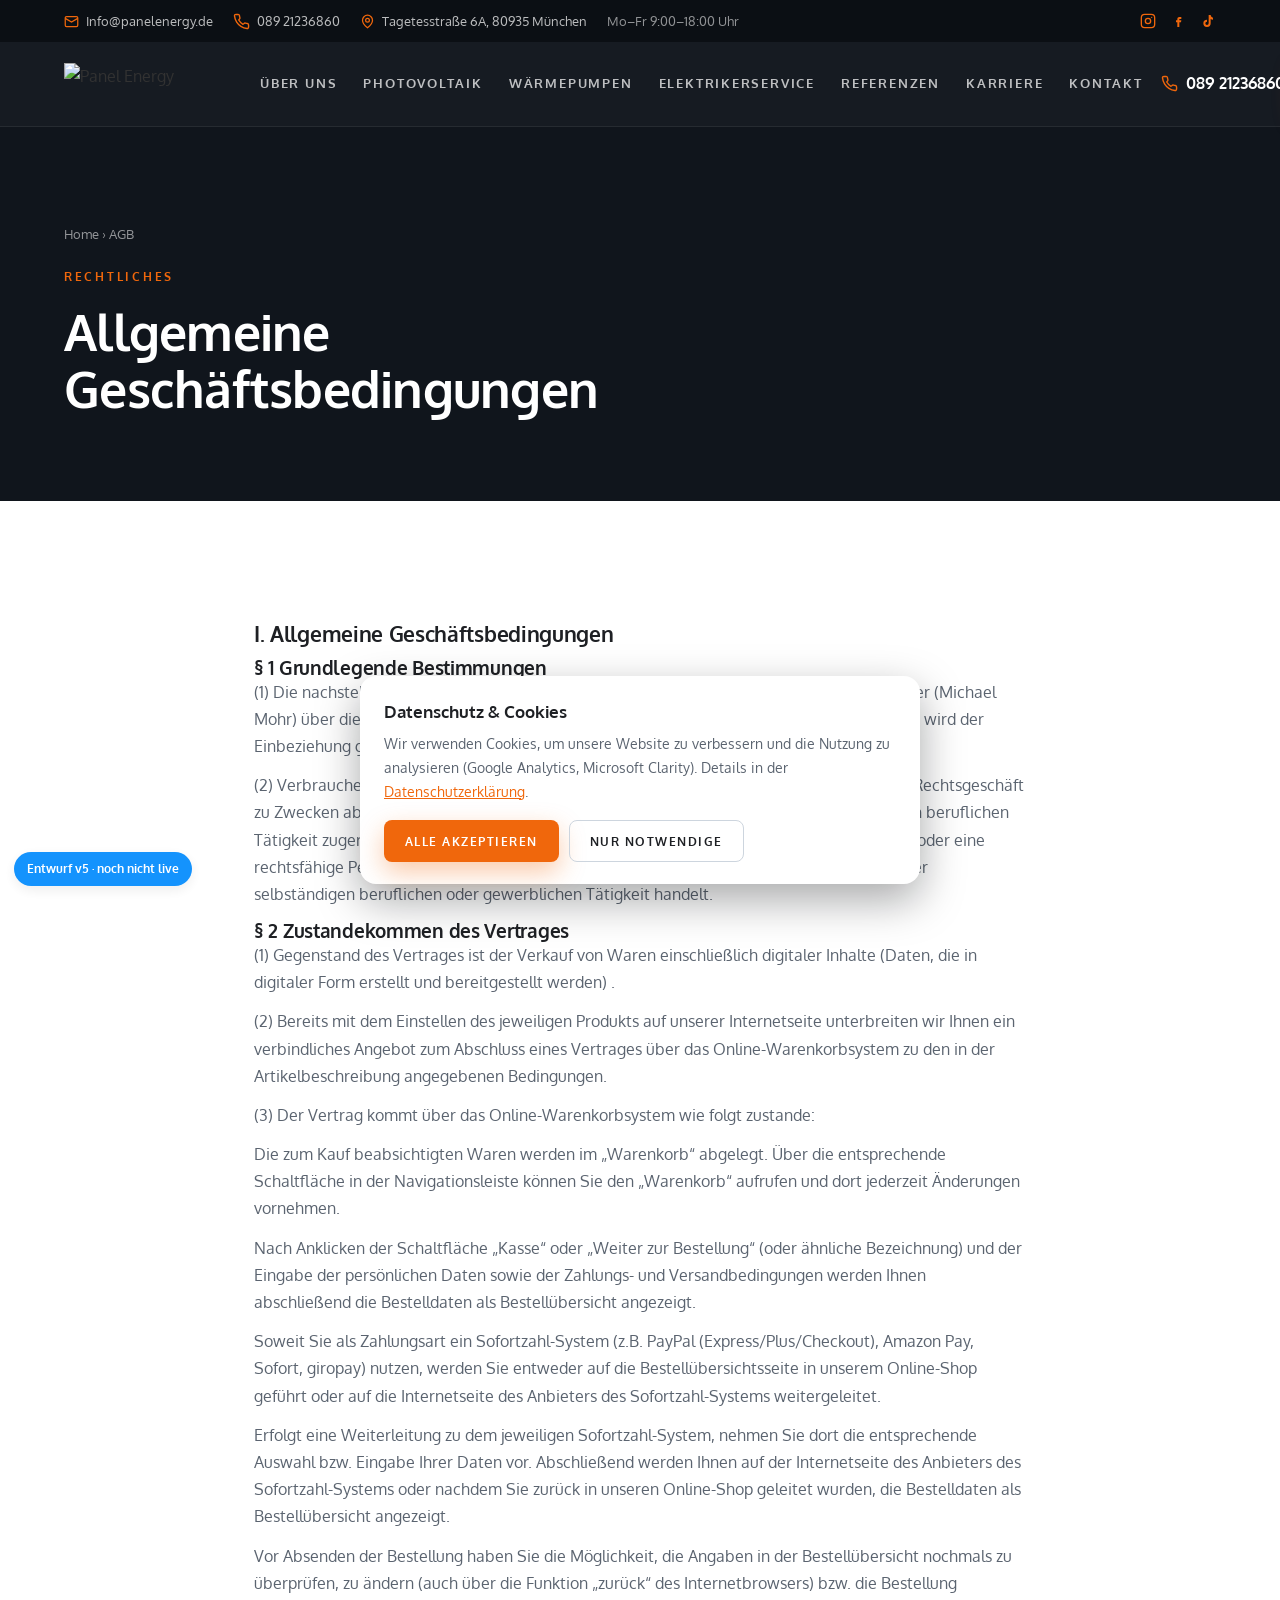
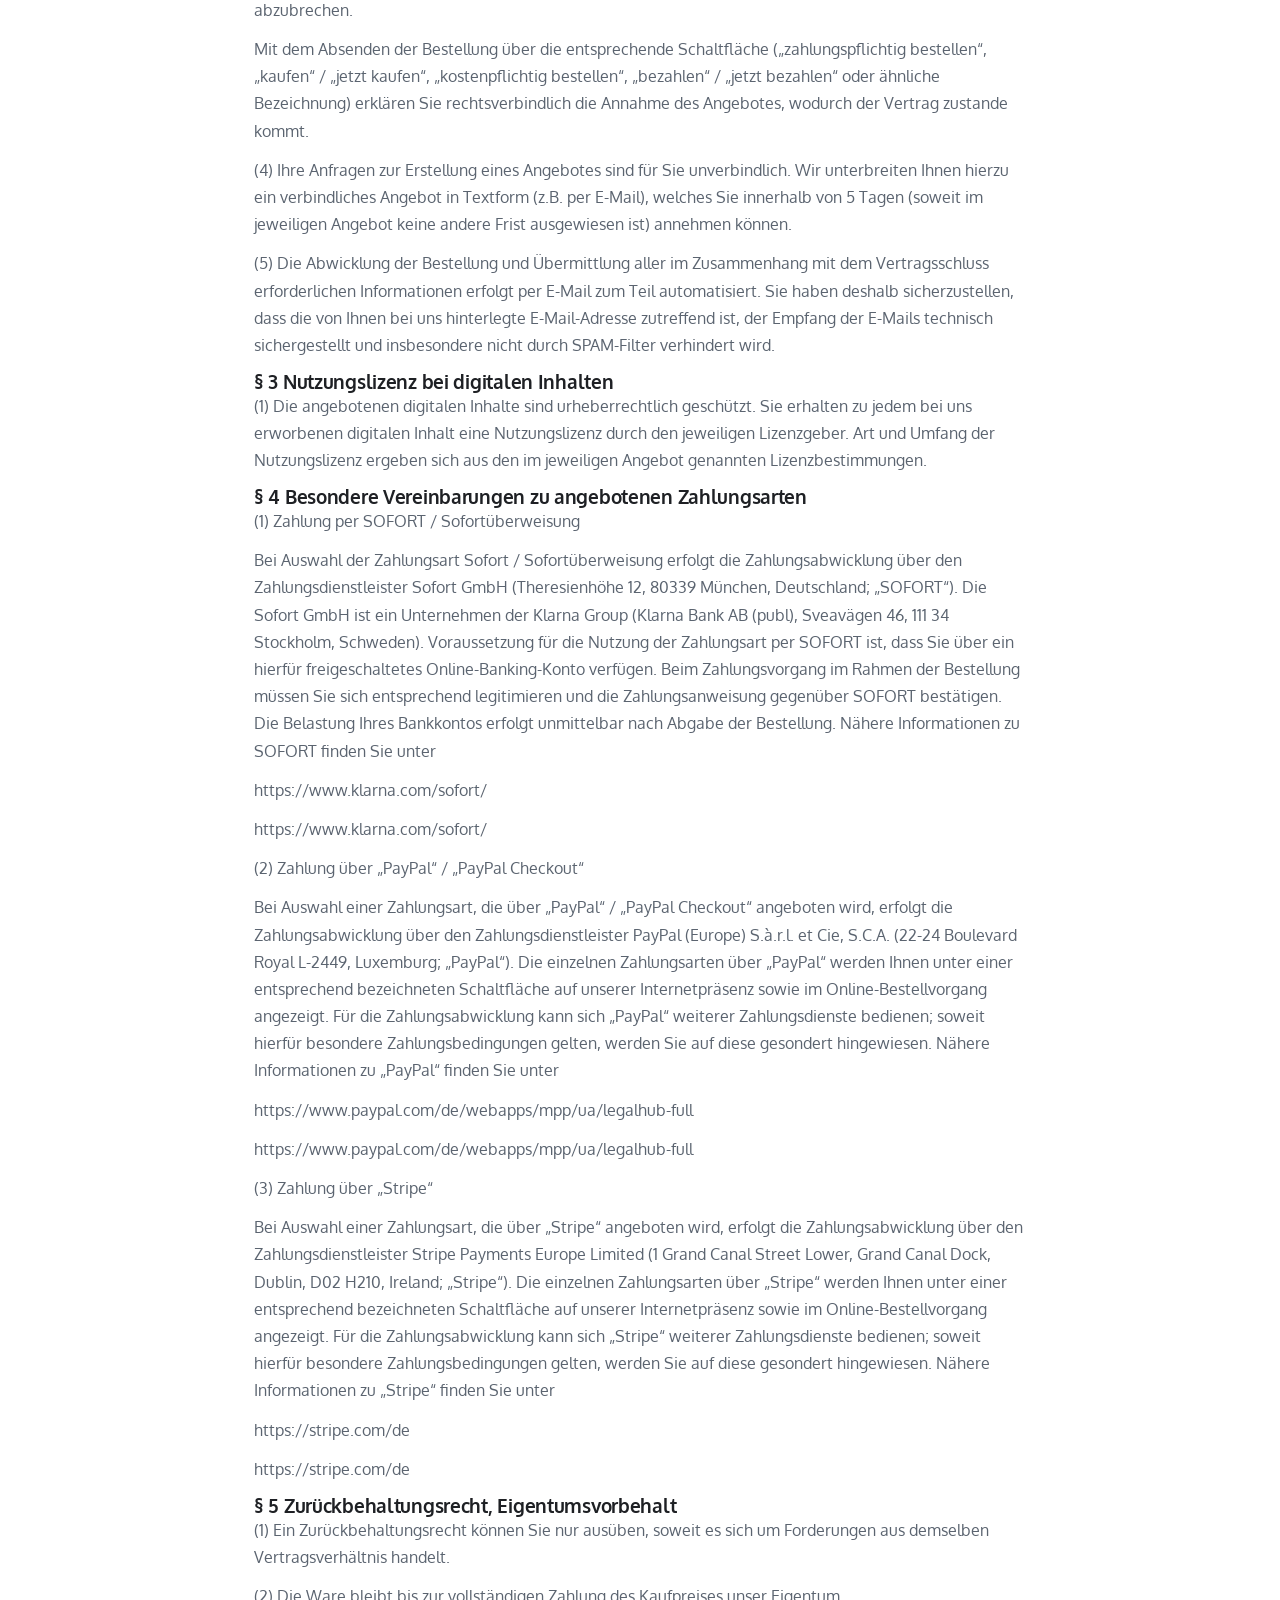
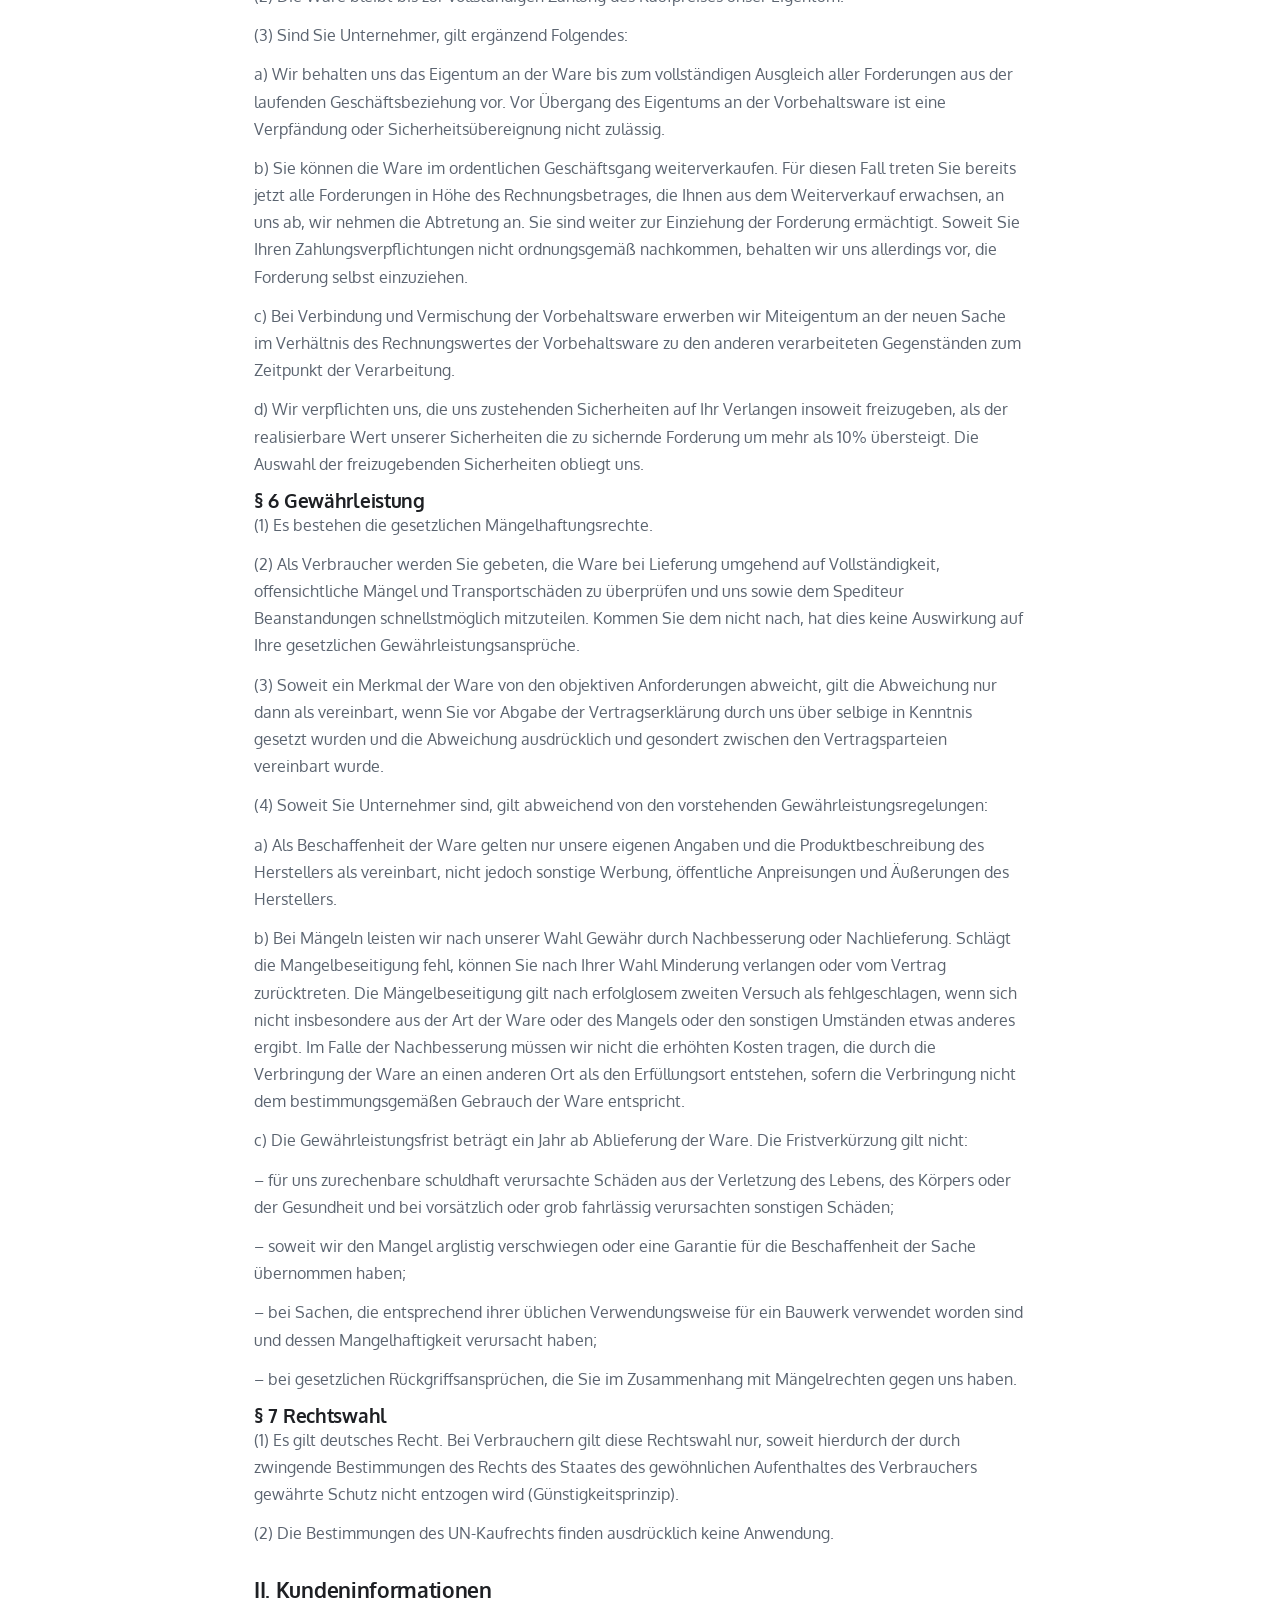
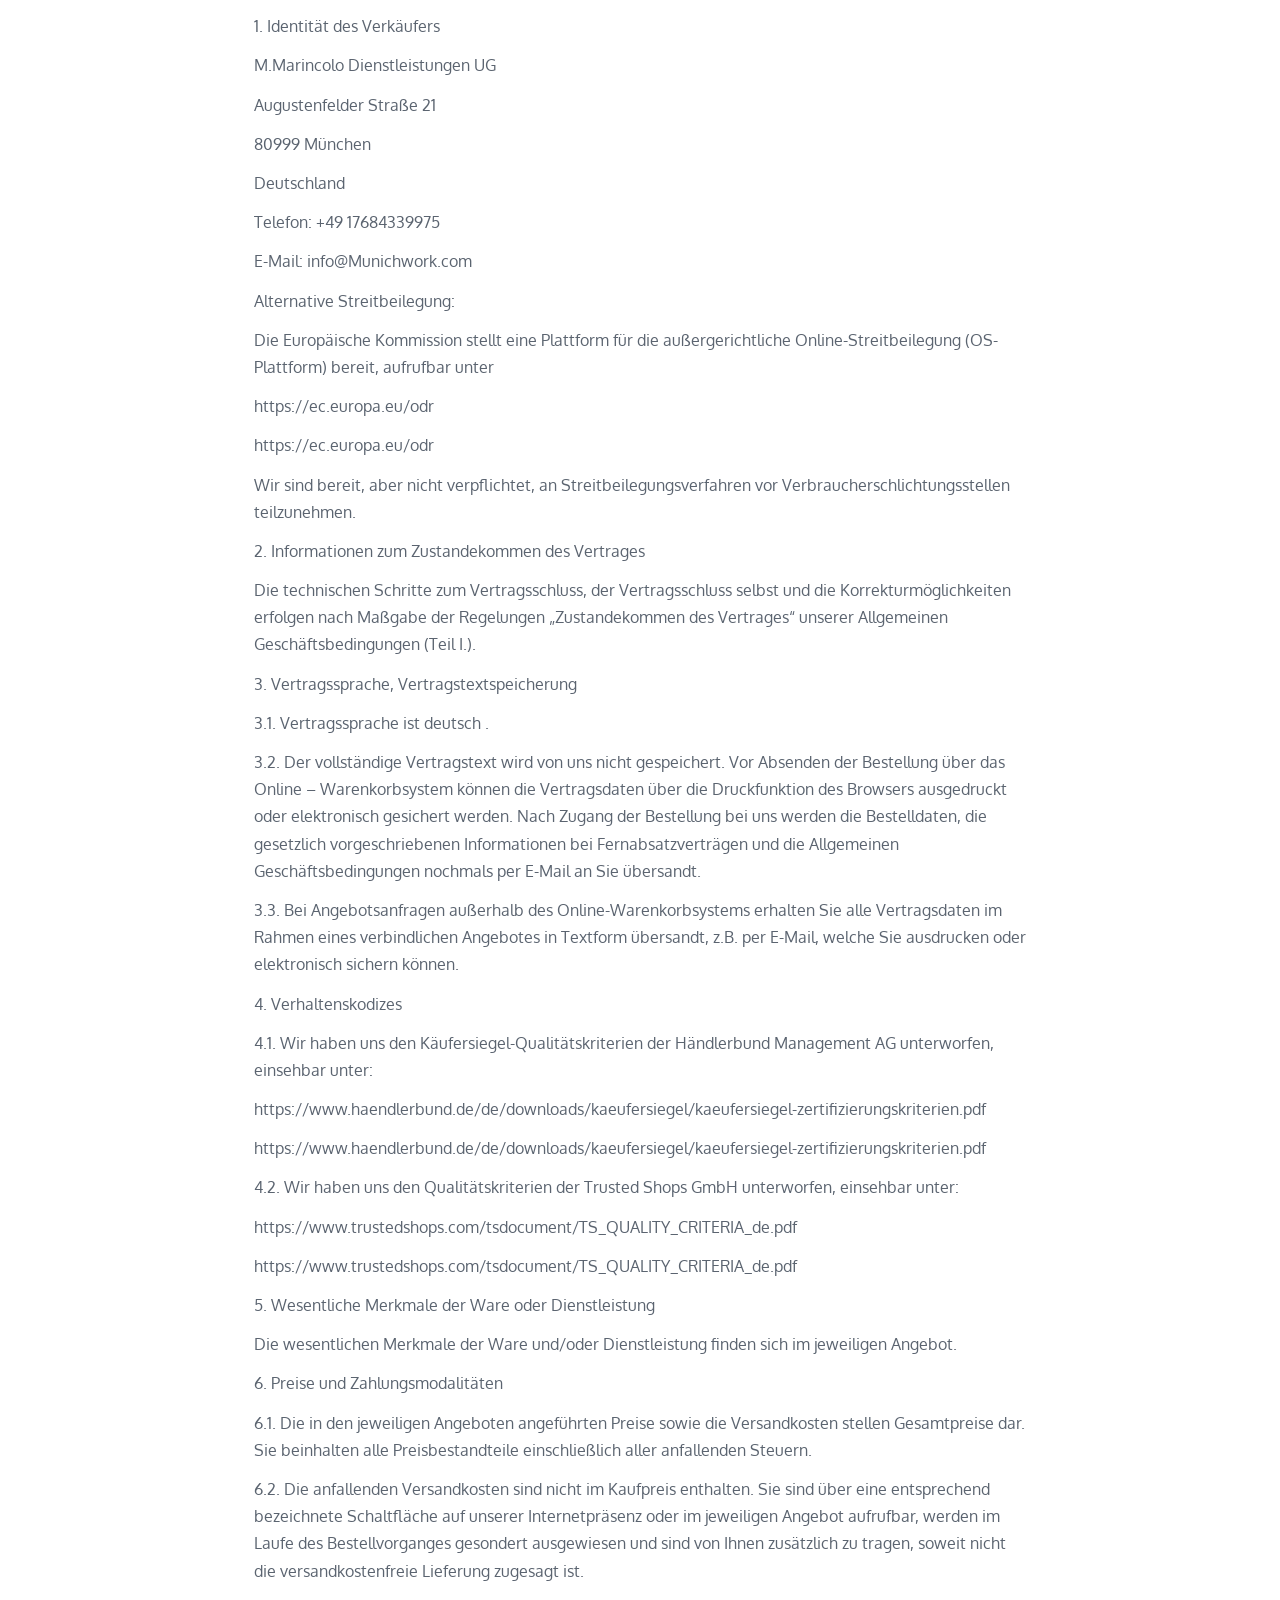
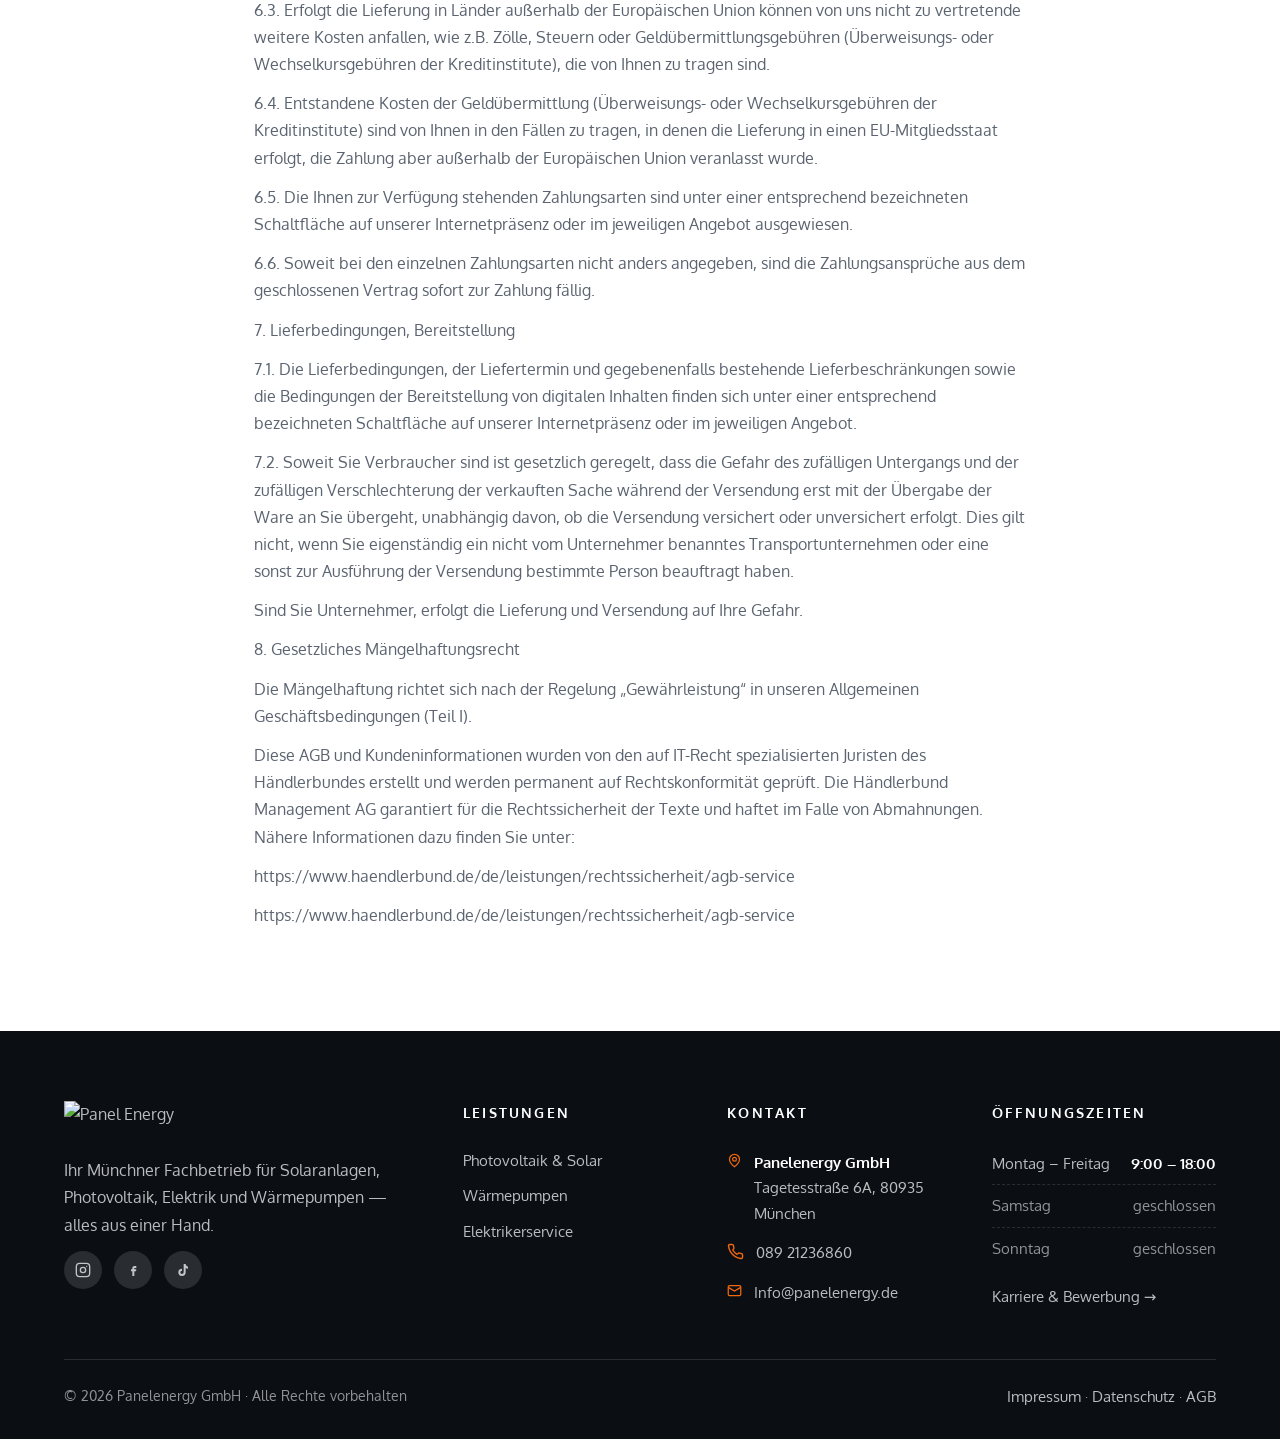
==== commit aaa34905: "v9: Echter Sticky-Header (Wrapper-Fix), Logo zurueck auf weiss, Hero dynamisch (Ken-Burns + Einflug)" ====
--- a/agb.html
+++ b/agb.html
@@ -21,7 +21,104 @@
 </div></section>
 
 <section><div class="wrap prose">
-  <div class="notice"><strong>Unsere AGB werden derzeit überarbeitet.</strong><br>Die aktuellen, auf die Leistungen der Panelenergy GmbH abgestimmten Allgemeinen Geschäftsbedingungen werden in Kürze an dieser Stelle veröffentlicht. Für Fragen zu Verträgen und Konditionen erreichen Sie uns jederzeit unter <a href="tel:+498921236860">089 21236860</a> oder <a href="mailto:Info@panelenergy.de">Info@panelenergy.de</a>.</div>
+<h2>I. Allgemeine Geschäftsbedingungen</h2>
+<h3>§ 1 Grundlegende Bestimmungen</h3>
+<p>(1) Die nachstehenden Geschäftsbedingungen gelten für Verträge, die Sie mit uns als Anbieter (Michael Mohr) über die Internetseite vorlagen-center.com schließen. Soweit nicht anders vereinbart, wird der Einbeziehung gegebenenfalls von Ihnen verwendeter eigener Bedingungen widersprochen.</p>
+<p>(2) Verbraucher im Sinne der nachstehenden Regelungen ist jede natürliche Person, die ein Rechtsgeschäft zu Zwecken abschließt, die überwiegend weder ihrer gewerblichen noch ihrer selbständigen beruflichen Tätigkeit zugerechnet werden kann. Unternehmer ist jede natürliche oder juristische Person oder eine rechtsfähige Personengesellschaft, die bei Abschluss eines Rechtsgeschäfts in Ausübung ihrer selbständigen beruflichen oder gewerblichen Tätigkeit handelt.</p>
+<h3>§ 2 Zustandekommen des Vertrages</h3>
+<p>(1) Gegenstand des Vertrages ist der Verkauf von Waren einschließlich digitaler Inhalte (Daten, die in digitaler Form erstellt und bereitgestellt werden) .</p>
+<p>(2) Bereits mit dem Einstellen des jeweiligen Produkts auf unserer Internetseite unterbreiten wir Ihnen ein verbindliches Angebot zum Abschluss eines Vertrages über das Online-Warenkorbsystem zu den in der Artikelbeschreibung angegebenen Bedingungen.</p>
+<p>(3) Der Vertrag kommt über das Online-Warenkorbsystem wie folgt zustande:</p>
+<p>Die zum Kauf beabsichtigten Waren werden im „Warenkorb“ abgelegt. Über die entsprechende Schaltfläche in der Navigationsleiste können Sie den „Warenkorb“ aufrufen und dort jederzeit Änderungen vornehmen.</p>
+<p>Nach Anklicken der Schaltfläche „Kasse“ oder „Weiter zur Bestellung“ (oder ähnliche Bezeichnung) und der Eingabe der persönlichen Daten sowie der Zahlungs- und Versandbedingungen werden Ihnen abschließend die Bestelldaten als Bestellübersicht angezeigt.</p>
+<p>Soweit Sie als Zahlungsart ein Sofortzahl-System (z.B. PayPal (Express/Plus/Checkout), Amazon Pay, Sofort, giropay) nutzen, werden Sie entweder auf die Bestellübersichtsseite in unserem Online-Shop geführt oder auf die Internetseite des Anbieters des Sofortzahl-Systems weitergeleitet.</p>
+<p>Erfolgt eine Weiterleitung zu dem jeweiligen Sofortzahl-System, nehmen Sie dort die entsprechende Auswahl bzw. Eingabe Ihrer Daten vor. Abschließend werden Ihnen auf der Internetseite des Anbieters des Sofortzahl-Systems oder nachdem Sie zurück in unseren Online-Shop geleitet wurden, die Bestelldaten als Bestellübersicht angezeigt.</p>
+<p>Vor Absenden der Bestellung haben Sie die Möglichkeit, die Angaben in der Bestellübersicht nochmals zu überprüfen, zu ändern (auch über die Funktion „zurück“ des Internetbrowsers) bzw. die Bestellung abzubrechen.</p>
+<p>Mit dem Absenden der Bestellung über die entsprechende Schaltfläche („zahlungspflichtig bestellen“, „kaufen“ / „jetzt kaufen“, „kostenpflichtig bestellen“, „bezahlen“ / „jetzt bezahlen“ oder ähnliche Bezeichnung) erklären Sie rechtsverbindlich die Annahme des Angebotes, wodurch der Vertrag zustande kommt.</p>
+<p>(4) Ihre Anfragen zur Erstellung eines Angebotes sind für Sie unverbindlich. Wir unterbreiten Ihnen hierzu ein verbindliches Angebot in Textform (z.B. per E-Mail), welches Sie innerhalb von 5 Tagen (soweit im jeweiligen Angebot keine andere Frist ausgewiesen ist) annehmen können.</p>
+<p>(5) Die Abwicklung der Bestellung und Übermittlung aller im Zusammenhang mit dem Vertragsschluss erforderlichen Informationen erfolgt per E-Mail zum Teil automatisiert. Sie haben deshalb sicherzustellen, dass die von Ihnen bei uns hinterlegte E-Mail-Adresse zutreffend ist, der Empfang der E-Mails technisch sichergestellt und insbesondere nicht durch SPAM-Filter verhindert wird.</p>
+<h3>§ 3 Nutzungslizenz bei digitalen Inhalten</h3>
+<p>(1) Die angebotenen digitalen Inhalte sind urheberrechtlich geschützt. Sie erhalten zu jedem bei uns erworbenen digitalen Inhalt eine Nutzungslizenz durch den jeweiligen Lizenzgeber. Art und Umfang der Nutzungslizenz ergeben sich aus den im jeweiligen Angebot genannten Lizenzbestimmungen.</p>
+<h3>§ 4 Besondere Vereinbarungen zu angebotenen Zahlungsarten</h3>
+<p>(1) Zahlung per SOFORT / Sofortüberweisung</p>
+<p>Bei Auswahl der Zahlungsart Sofort / Sofortüberweisung erfolgt die Zahlungsabwicklung über den Zahlungsdienstleister Sofort GmbH (Theresienhöhe 12, 80339 München, Deutschland; „SOFORT“). Die Sofort GmbH ist ein Unternehmen der Klarna Group (Klarna Bank AB (publ), Sveavägen 46, 111 34 Stockholm, Schweden). Voraussetzung für die Nutzung der Zahlungsart per SOFORT ist, dass Sie über ein hierfür freigeschaltetes Online-Banking-Konto verfügen. Beim Zahlungsvorgang im Rahmen der Bestellung müssen Sie sich entsprechend legitimieren und die Zahlungsanweisung gegenüber SOFORT bestätigen. Die Belastung Ihres Bankkontos erfolgt unmittelbar nach Abgabe der Bestellung. Nähere Informationen zu SOFORT finden Sie unter</p>
+<p>https://www.klarna.com/sofort/</p>
+<p>https://www.klarna.com/sofort/</p>
+<p>(2) Zahlung über „PayPal“ / „PayPal Checkout“</p>
+<p>Bei Auswahl einer Zahlungsart, die über „PayPal“ / „PayPal Checkout“ angeboten wird, erfolgt die Zahlungsabwicklung über den Zahlungsdienstleister PayPal (Europe) S.à.r.l. et Cie, S.C.A. (22-24 Boulevard Royal L-2449, Luxemburg; „PayPal“). Die einzelnen Zahlungsarten über „PayPal“ werden Ihnen unter einer entsprechend bezeichneten Schaltfläche auf unserer Internetpräsenz sowie im Online-Bestellvorgang angezeigt. Für die Zahlungsabwicklung kann sich „PayPal“ weiterer Zahlungsdienste bedienen; soweit hierfür besondere Zahlungsbedingungen gelten, werden Sie auf diese gesondert hingewiesen. Nähere Informationen zu „PayPal“ finden Sie unter</p>
+<p>https://www.paypal.com/de/webapps/mpp/ua/legalhub-full</p>
+<p>https://www.paypal.com/de/webapps/mpp/ua/legalhub-full</p>
+<p>(3) Zahlung über „Stripe“</p>
+<p>Bei Auswahl einer Zahlungsart, die über „Stripe“ angeboten wird, erfolgt die Zahlungsabwicklung über den Zahlungsdienstleister Stripe Payments Europe Limited (1 Grand Canal Street Lower, Grand Canal Dock, Dublin, D02 H210, Ireland; „Stripe“). Die einzelnen Zahlungsarten über „Stripe“ werden Ihnen unter einer entsprechend bezeichneten Schaltfläche auf unserer Internetpräsenz sowie im Online-Bestellvorgang angezeigt. Für die Zahlungsabwicklung kann sich „Stripe“ weiterer Zahlungsdienste bedienen; soweit hierfür besondere Zahlungsbedingungen gelten, werden Sie auf diese gesondert hingewiesen. Nähere Informationen zu „Stripe“ finden Sie unter</p>
+<p>https://stripe.com/de</p>
+<p>https://stripe.com/de</p>
+<h3>§ 5 Zurückbehaltungsrecht, Eigentumsvorbehalt</h3>
+<p>(1) Ein Zurückbehaltungsrecht können Sie nur ausüben, soweit es sich um Forderungen aus demselben Vertragsverhältnis handelt.</p>
+<p>(2) Die Ware bleibt bis zur vollständigen Zahlung des Kaufpreises unser Eigentum.</p>
+<p>(3) Sind Sie Unternehmer, gilt ergänzend Folgendes:</p>
+<p>a) Wir behalten uns das Eigentum an der Ware bis zum vollständigen Ausgleich aller Forderungen aus der laufenden Geschäftsbeziehung vor. Vor Übergang des Eigentums an der Vorbehaltsware ist eine Verpfändung oder Sicherheitsübereignung nicht zulässig.</p>
+<p>b) Sie können die Ware im ordentlichen Geschäftsgang weiterverkaufen. Für diesen Fall treten Sie bereits jetzt alle Forderungen in Höhe des Rechnungsbetrages, die Ihnen aus dem Weiterverkauf erwachsen, an uns ab, wir nehmen die Abtretung an. Sie sind weiter zur Einziehung der Forderung ermächtigt. Soweit Sie Ihren Zahlungsverpflichtungen nicht ordnungsgemäß nachkommen, behalten wir uns allerdings vor, die Forderung selbst einzuziehen.</p>
+<p>c) Bei Verbindung und Vermischung der Vorbehaltsware erwerben wir Miteigentum an der neuen Sache im Verhältnis des Rechnungswertes der Vorbehaltsware zu den anderen verarbeiteten Gegenständen zum Zeitpunkt der Verarbeitung.</p>
+<p>d) Wir verpflichten uns, die uns zustehenden Sicherheiten auf Ihr Verlangen insoweit freizugeben, als der realisierbare Wert unserer Sicherheiten die zu sichernde Forderung um mehr als 10% übersteigt. Die Auswahl der freizugebenden Sicherheiten obliegt uns.</p>
+<h3>§ 6 Gewährleistung</h3>
+<p>(1) Es bestehen die gesetzlichen Mängelhaftungsrechte.</p>
+<p>(2) Als Verbraucher werden Sie gebeten, die Ware bei Lieferung umgehend auf Vollständigkeit, offensichtliche Mängel und Transportschäden zu überprüfen und uns sowie dem Spediteur Beanstandungen schnellstmöglich mitzuteilen. Kommen Sie dem nicht nach, hat dies keine Auswirkung auf Ihre gesetzlichen Gewährleistungsansprüche.</p>
+<p>(3) Soweit ein Merkmal der Ware von den objektiven Anforderungen abweicht, gilt die Abweichung nur dann als vereinbart, wenn Sie vor Abgabe der Vertragserklärung durch uns über selbige in Kenntnis gesetzt wurden und die Abweichung ausdrücklich und gesondert zwischen den Vertragsparteien vereinbart wurde.</p>
+<p>(4) Soweit Sie Unternehmer sind, gilt abweichend von den vorstehenden Gewährleistungsregelungen:</p>
+<p>a) Als Beschaffenheit der Ware gelten nur unsere eigenen Angaben und die Produktbeschreibung des Herstellers als vereinbart, nicht jedoch sonstige Werbung, öffentliche Anpreisungen und Äußerungen des Herstellers.</p>
+<p>b) Bei Mängeln leisten wir nach unserer Wahl Gewähr durch Nachbesserung oder Nachlieferung. Schlägt die Mangelbeseitigung fehl, können Sie nach Ihrer Wahl Minderung verlangen oder vom Vertrag zurücktreten. Die Mängelbeseitigung gilt nach erfolglosem zweiten Versuch als fehlgeschlagen, wenn sich nicht insbesondere aus der Art der Ware oder des Mangels oder den sonstigen Umständen etwas anderes ergibt. Im Falle der Nachbesserung müssen wir nicht die erhöhten Kosten tragen, die durch die Verbringung der Ware an einen anderen Ort als den Erfüllungsort entstehen, sofern die Verbringung nicht dem bestimmungsgemäßen Gebrauch der Ware entspricht.</p>
+<p>c) Die Gewährleistungsfrist beträgt ein Jahr ab Ablieferung der Ware. Die Fristverkürzung gilt nicht:</p>
+<p>– für uns zurechenbare schuldhaft verursachte Schäden aus der Verletzung des Lebens, des Körpers oder der Gesundheit und bei vorsätzlich oder grob fahrlässig verursachten sonstigen Schäden;</p>
+<p>– soweit wir den Mangel arglistig verschwiegen oder eine Garantie für die Beschaffenheit der Sache übernommen haben;</p>
+<p>– bei Sachen, die entsprechend ihrer üblichen Verwendungsweise für ein Bauwerk verwendet worden sind und dessen Mangelhaftigkeit verursacht haben;</p>
+<p>– bei gesetzlichen Rückgriffsansprüchen, die Sie im Zusammenhang mit Mängelrechten gegen uns haben.</p>
+<h3>§ 7 Rechtswahl</h3>
+<p>(1) Es gilt deutsches Recht. Bei Verbrauchern gilt diese Rechtswahl nur, soweit hierdurch der durch zwingende Bestimmungen des Rechts des Staates des gewöhnlichen Aufenthaltes des Verbrauchers gewährte Schutz nicht entzogen wird (Günstigkeitsprinzip).</p>
+<p>(2) Die Bestimmungen des UN-Kaufrechts finden ausdrücklich keine Anwendung.</p>
+<h2>II. Kundeninformationen</h2>
+<p>1. Identität des Verkäufers</p>
+<p>M.Marincolo Dienstleistungen UG</p>
+<p>Augustenfelder Straße 21</p>
+<p>80999 München</p>
+<p>Deutschland</p>
+<p>Telefon: +49 17684339975</p>
+<p>E-Mail: info@Munichwork.com</p>
+<p>Alternative Streitbeilegung:</p>
+<p>Die Europäische Kommission stellt eine Plattform für die außergerichtliche Online-Streitbeilegung (OS-Plattform) bereit, aufrufbar unter</p>
+<p>https://ec.europa.eu/odr</p>
+<p>https://ec.europa.eu/odr</p>
+<p>Wir sind bereit, aber nicht verpflichtet, an Streitbeilegungsverfahren vor Verbraucherschlichtungsstellen teilzunehmen.</p>
+<p>2. Informationen zum Zustandekommen des Vertrages</p>
+<p>Die technischen Schritte zum Vertragsschluss, der Vertragsschluss selbst und die Korrekturmöglichkeiten erfolgen nach Maßgabe der Regelungen „Zustandekommen des Vertrages“ unserer Allgemeinen Geschäftsbedingungen (Teil I.).</p>
+<p>3. Vertragssprache, Vertragstextspeicherung</p>
+<p>3.1. Vertragssprache ist deutsch .</p>
+<p>3.2. Der vollständige Vertragstext wird von uns nicht gespeichert. Vor Absenden der Bestellung über das Online – Warenkorbsystem können die Vertragsdaten über die Druckfunktion des Browsers ausgedruckt oder elektronisch gesichert werden. Nach Zugang der Bestellung bei uns werden die Bestelldaten, die gesetzlich vorgeschriebenen Informationen bei Fernabsatzverträgen und die Allgemeinen Geschäftsbedingungen nochmals per E-Mail an Sie übersandt.</p>
+<p>3.3. Bei Angebotsanfragen außerhalb des Online-Warenkorbsystems erhalten Sie alle Vertragsdaten im Rahmen eines verbindlichen Angebotes in Textform übersandt, z.B. per E-Mail, welche Sie ausdrucken oder elektronisch sichern können.</p>
+<p>4. Verhaltenskodizes</p>
+<p>4.1. Wir haben uns den Käufersiegel-Qualitätskriterien der Händlerbund Management AG unterworfen, einsehbar unter:</p>
+<p>https://www.haendlerbund.de/de/downloads/kaeufersiegel/kaeufersiegel-zertifizierungskriterien.pdf</p>
+<p>https://www.haendlerbund.de/de/downloads/kaeufersiegel/kaeufersiegel-zertifizierungskriterien.pdf</p>
+<p>4.2. Wir haben uns den Qualitätskriterien der Trusted Shops GmbH unterworfen, einsehbar unter:</p>
+<p>https://www.trustedshops.com/tsdocument/TS_QUALITY_CRITERIA_de.pdf</p>
+<p>https://www.trustedshops.com/tsdocument/TS_QUALITY_CRITERIA_de.pdf</p>
+<p>5. Wesentliche Merkmale der Ware oder Dienstleistung</p>
+<p>Die wesentlichen Merkmale der Ware und/oder Dienstleistung finden sich im jeweiligen Angebot.</p>
+<p>6. Preise und Zahlungsmodalitäten</p>
+<p>6.1. Die in den jeweiligen Angeboten angeführten Preise sowie die Versandkosten stellen Gesamtpreise dar. Sie beinhalten alle Preisbestandteile einschließlich aller anfallenden Steuern.</p>
+<p>6.2. Die anfallenden Versandkosten sind nicht im Kaufpreis enthalten. Sie sind über eine entsprechend bezeichnete Schaltfläche auf unserer Internetpräsenz oder im jeweiligen Angebot aufrufbar, werden im Laufe des Bestellvorganges gesondert ausgewiesen und sind von Ihnen zusätzlich zu tragen, soweit nicht die versandkostenfreie Lieferung zugesagt ist.</p>
+<p>6.3. Erfolgt die Lieferung in Länder außerhalb der Europäischen Union können von uns nicht zu vertretende weitere Kosten anfallen, wie z.B. Zölle, Steuern oder Geldübermittlungsgebühren (Überweisungs- oder Wechselkursgebühren der Kreditinstitute), die von Ihnen zu tragen sind.</p>
+<p>6.4. Entstandene Kosten der Geldübermittlung (Überweisungs- oder Wechselkursgebühren der Kreditinstitute) sind von Ihnen in den Fällen zu tragen, in denen die Lieferung in einen EU-Mitgliedsstaat erfolgt, die Zahlung aber außerhalb der Europäischen Union veranlasst wurde.</p>
+<p>6.5. Die Ihnen zur Verfügung stehenden Zahlungsarten sind unter einer entsprechend bezeichneten Schaltfläche auf unserer Internetpräsenz oder im jeweiligen Angebot ausgewiesen.</p>
+<p>6.6. Soweit bei den einzelnen Zahlungsarten nicht anders angegeben, sind die Zahlungsansprüche aus dem geschlossenen Vertrag sofort zur Zahlung fällig.</p>
+<p>7. Lieferbedingungen, Bereitstellung</p>
+<p>7.1. Die Lieferbedingungen, der Liefertermin und gegebenenfalls bestehende Lieferbeschränkungen sowie die Bedingungen der Bereitstellung von digitalen Inhalten finden sich unter einer entsprechend bezeichneten Schaltfläche auf unserer Internetpräsenz oder im jeweiligen Angebot.</p>
+<p>7.2. Soweit Sie Verbraucher sind ist gesetzlich geregelt, dass die Gefahr des zufälligen Untergangs und der zufälligen Verschlechterung der verkauften Sache während der Versendung erst mit der Übergabe der Ware an Sie übergeht, unabhängig davon, ob die Versendung versichert oder unversichert erfolgt. Dies gilt nicht, wenn Sie eigenständig ein nicht vom Unternehmer benanntes Transportunternehmen oder eine sonst zur Ausführung der Versendung bestimmte Person beauftragt haben.</p>
+<p>Sind Sie Unternehmer, erfolgt die Lieferung und Versendung auf Ihre Gefahr.</p>
+<p>8. Gesetzliches Mängelhaftungsrecht</p>
+<p>Die Mängelhaftung richtet sich nach der Regelung „Gewährleistung“ in unseren Allgemeinen Geschäftsbedingungen (Teil I).</p>
+<p>Diese AGB und Kundeninformationen wurden von den auf IT-Recht spezialisierten Juristen des Händlerbundes erstellt und werden permanent auf Rechtskonformität geprüft. Die Händlerbund Management AG garantiert für die Rechtssicherheit der Texte und haftet im Falle von Abmahnungen. Nähere Informationen dazu finden Sie unter:</p>
+<p>https://www.haendlerbund.de/de/leistungen/rechtssicherheit/agb-service</p>
+<p>https://www.haendlerbund.de/de/leistungen/rechtssicherheit/agb-service</p>
 </div></section>
 
 <div id="ftr"></div>
--- a/assets/style.css
+++ b/assets/style.css
@@ -425,3 +425,103 @@
 .sec-dark .pcard h3,.sec-darker .pcard h3{color:var(--ink)}
 .sec-dark .pcard p,.sec-darker .pcard p{color:var(--muted)}
 .sec-dark .quiz2 h3,.sec-dark .quiz2 .q{color:var(--ink)}
+
+/* === v8: Logo-Pill (Original-Logo), Burger-Animation, Marquee, Partner, Ueber uns, Footer, Mobile === */
+.logo{background:#fff;border-radius:10px;padding:7px 12px;width:auto;display:inline-flex;align-items:center}
+.logo img{height:34px;width:143px;max-width:none;object-fit:contain;object-position:left center}
+.burger.open span:nth-child(1){transform:translateY(7px) rotate(45deg)}
+.burger.open span:nth-child(2){opacity:0}
+.burger.open span:nth-child(3){transform:translateY(-7px) rotate(-45deg)}
+
+/* Logo-Durchlaeufer */
+.marquee{background:var(--dark-2);border-bottom:1px solid var(--w12);overflow:hidden;padding:22px 0}
+.mq-track{display:flex;align-items:center;gap:70px;width:max-content;animation:mq 26s linear infinite}
+.marquee:hover .mq-track{animation-play-state:paused}
+@keyframes mq{to{transform:translateX(-50%)}}
+.mq-track .mi{display:flex;align-items:center;gap:12px;flex:none}
+.mq-track .mi b{font-size:1.25rem;color:#fff;opacity:.8;letter-spacing:.08em;white-space:nowrap}
+.mq-track .mi img{height:44px;width:auto;background:#fff;border-radius:8px;padding:7px 12px}
+
+/* Partner-/Zertifikat-Sektion (ThermoSol-Stil) */
+.partnersec{background:#fff}
+.partnersec .wrap{display:grid;grid-template-columns:1.05fr .95fr;gap:56px;align-items:center}
+.partnersec .badge-img{height:110px;width:auto;margin-bottom:26px}
+.cert-frame{border:1.5px dashed #cdd5de;border-radius:18px;aspect-ratio:4/3;display:grid;place-items:center;text-align:center;color:var(--muted);padding:30px;background:var(--soft)}
+.cert-frame svg{margin:0 auto 12px;color:var(--orange)}
+
+/* Ueber uns + Video-Platzhalter */
+.about{background:var(--dark-1)}
+.about .wrap{display:grid;grid-template-columns:1fr 1fr;gap:56px;align-items:center}
+.video-ph{position:relative;aspect-ratio:16/9;border-radius:18px;background:var(--dark-3);border:1.5px dashed rgba(255,255,255,.25);display:grid;place-items:center;text-align:center;color:var(--w72);padding:20px}
+.video-ph .play{width:74px;height:74px;border-radius:50%;background:var(--orange);display:grid;place-items:center;margin:0 auto 14px;box-shadow:0 12px 30px rgba(240,103,12,.4)}
+.about .fact{display:flex;gap:12px;align-items:flex-start;margin-top:14px}
+.about .fact svg{color:var(--orange);flex:none;margin-top:4px}
+.about .fact b{color:#fff}
+.about .fact span{color:var(--w72);font-size:.95rem}
+
+/* Footer aufgeraeumt */
+.fo-row{display:flex;gap:12px;align-items:flex-start;padding:7px 0;color:var(--w72);font-size:.94rem}
+.fo-row svg{color:var(--orange);flex:none;margin-top:3px}
+.oh-row{display:flex;justify-content:space-between;gap:14px;padding:8px 0;border-bottom:1px dashed var(--w12);font-size:.94rem;color:var(--w72)}
+.oh-row b{color:#fff;font-weight:700}
+.oh-row.closed span{color:var(--w55)}
+
+/* Floating Call-Button (mobil) */
+.call-fab{position:fixed;right:16px;bottom:16px;z-index:150;width:58px;height:58px;border-radius:50%;background:var(--orange);display:none;place-items:center;box-shadow:0 14px 34px rgba(240,103,12,.5);color:#fff}
+.call-fab:active{transform:scale(.95)}
+
+@media(max-width:760px){
+  .call-fab{display:grid}
+  .draft-note{bottom:84px}
+  .topbar .soc{display:none}
+  .topbar .ti .addr{display:inline-flex !important;white-space:nowrap;overflow:hidden;text-overflow:ellipsis;max-width:52vw}
+  .topbar .ti{flex-wrap:nowrap;gap:12px;font-size:.78rem;overflow:hidden}
+  .topbar .wrap{gap:0}
+  .partnersec .wrap,.about .wrap{grid-template-columns:1fr;gap:34px}
+  .mq-track{gap:44px}
+}
+@media(min-width:761px) and (max-width:1020px){.partnersec .wrap,.about .wrap{grid-template-columns:1fr;gap:40px}}
+/* Produkt-Renders: quadratische Bildflaeche, ganzes Geraet sichtbar */
+.pcard .pimg:has(img.contain){aspect-ratio:1/1}
+.pcard .pimg img.contain{padding:22px}
+.menu a{white-space:nowrap}
+
+/* === v9: ECHTER Sticky-Header (Wrapper klebt, Topbar rutscht raus) === */
+#hdr{position:sticky;top:-42px;z-index:95}
+@media(max-width:760px){#hdr{top:-38px}}
+
+/* Logo zurueck wie vorher (weiss, ohne Kachel) */
+.logo{background:transparent;border-radius:0;padding:0;width:178px;display:block}
+.logo img{height:42px;width:178px}
+
+/* Hero dynamisch: Ken-Burns + Einflug */
+.hero3 .bg img{animation:kenburns 26s ease-in-out infinite alternate}
+@keyframes kenburns{from{transform:scale(1) translate(0,0)}to{transform:scale(1.12) translate(-1.6%,-1.2%)}}
+.hero3 .inner>*{opacity:0;animation:heroIn .9s cubic-bezier(.2,.7,.3,1) forwards}
+.hero3 .inner>*:nth-child(1){animation-delay:.1s}
+.hero3 .inner>*:nth-child(2){animation-delay:.25s}
+.hero3 .inner>*:nth-child(3){animation-delay:.4s}
+.hero3 .inner>*:nth-child(4){animation-delay:.55s}
+.hero3 .inner>*:nth-child(5){animation-delay:.7s}
+@keyframes heroIn{from{opacity:0;transform:translateY(26px)}to{opacity:1;transform:none}}
+
+/* Premium-Partner-Strip (Energiewerke-Stil) */
+.pstrip{background:var(--dark-2);border-bottom:1px solid var(--w12);position:relative}
+.pstrip .wrap{display:flex;align-items:center;gap:40px;padding-top:0;padding-bottom:0;min-height:110px;flex-wrap:wrap}
+.pstrip .brands{display:flex;align-items:center;gap:48px;flex-wrap:wrap;flex:1;padding:24px 0}
+.pstrip .brands .bw{font-weight:700;letter-spacing:.06em;white-space:nowrap;font-size:1.7rem;color:#fff;opacity:.92}
+.pstrip .brands .bw.viessmann{color:#ff3e17;font-size:1.9rem;letter-spacing:.1em}
+.pstrip .brands .bw small{display:block;font-size:.62rem;color:var(--w55);letter-spacing:.18em;font-weight:400;text-transform:uppercase}
+.pstrip .pcardo{background:linear-gradient(135deg,var(--orange),#c94e07);border-radius:0 0 18px 18px;padding:26px 30px;color:#fff;max-width:300px;font-weight:700;line-height:1.5;align-self:stretch;display:flex;flex-direction:column;justify-content:center;gap:10px}
+.pstrip .pcardo svg{width:30px;height:30px}
+@media(max-width:1020px){.pstrip .pcardo{border-radius:14px;margin:0 0 22px;max-width:none;width:100%}.pstrip .brands{justify-content:center}}
+
+/* Karten-Facade (Kontakt) */
+.map-facade{position:relative;border-radius:16px;overflow:hidden;border:1px solid var(--line);aspect-ratio:16/9;cursor:pointer;background:linear-gradient(135deg,#e8eef5,#f4f7fb);display:grid;place-items:center;text-align:center;color:var(--muted)}
+.map-facade:hover{border-color:var(--orange)}
+.map-facade .pin{width:60px;height:60px;border-radius:50%;background:var(--orange);display:grid;place-items:center;margin:0 auto 12px;box-shadow:0 12px 28px rgba(240,103,12,.4);color:#fff}
+.map-facade iframe{position:absolute;inset:0;width:100%;height:100%;border:0}
+
+/* VX3-Groessen: natuerliche Proportionen (Groessenunterschied sichtbar) */
+.pimg.natural{aspect-ratio:auto !important;height:270px;background:#fff;align-items:end !important;display:flex !important;justify-content:center;padding-bottom:0}
+.pimg.natural img{height:auto;max-height:230px;width:auto;max-width:82%;object-fit:contain;padding:0 !important;margin-bottom:20px}
